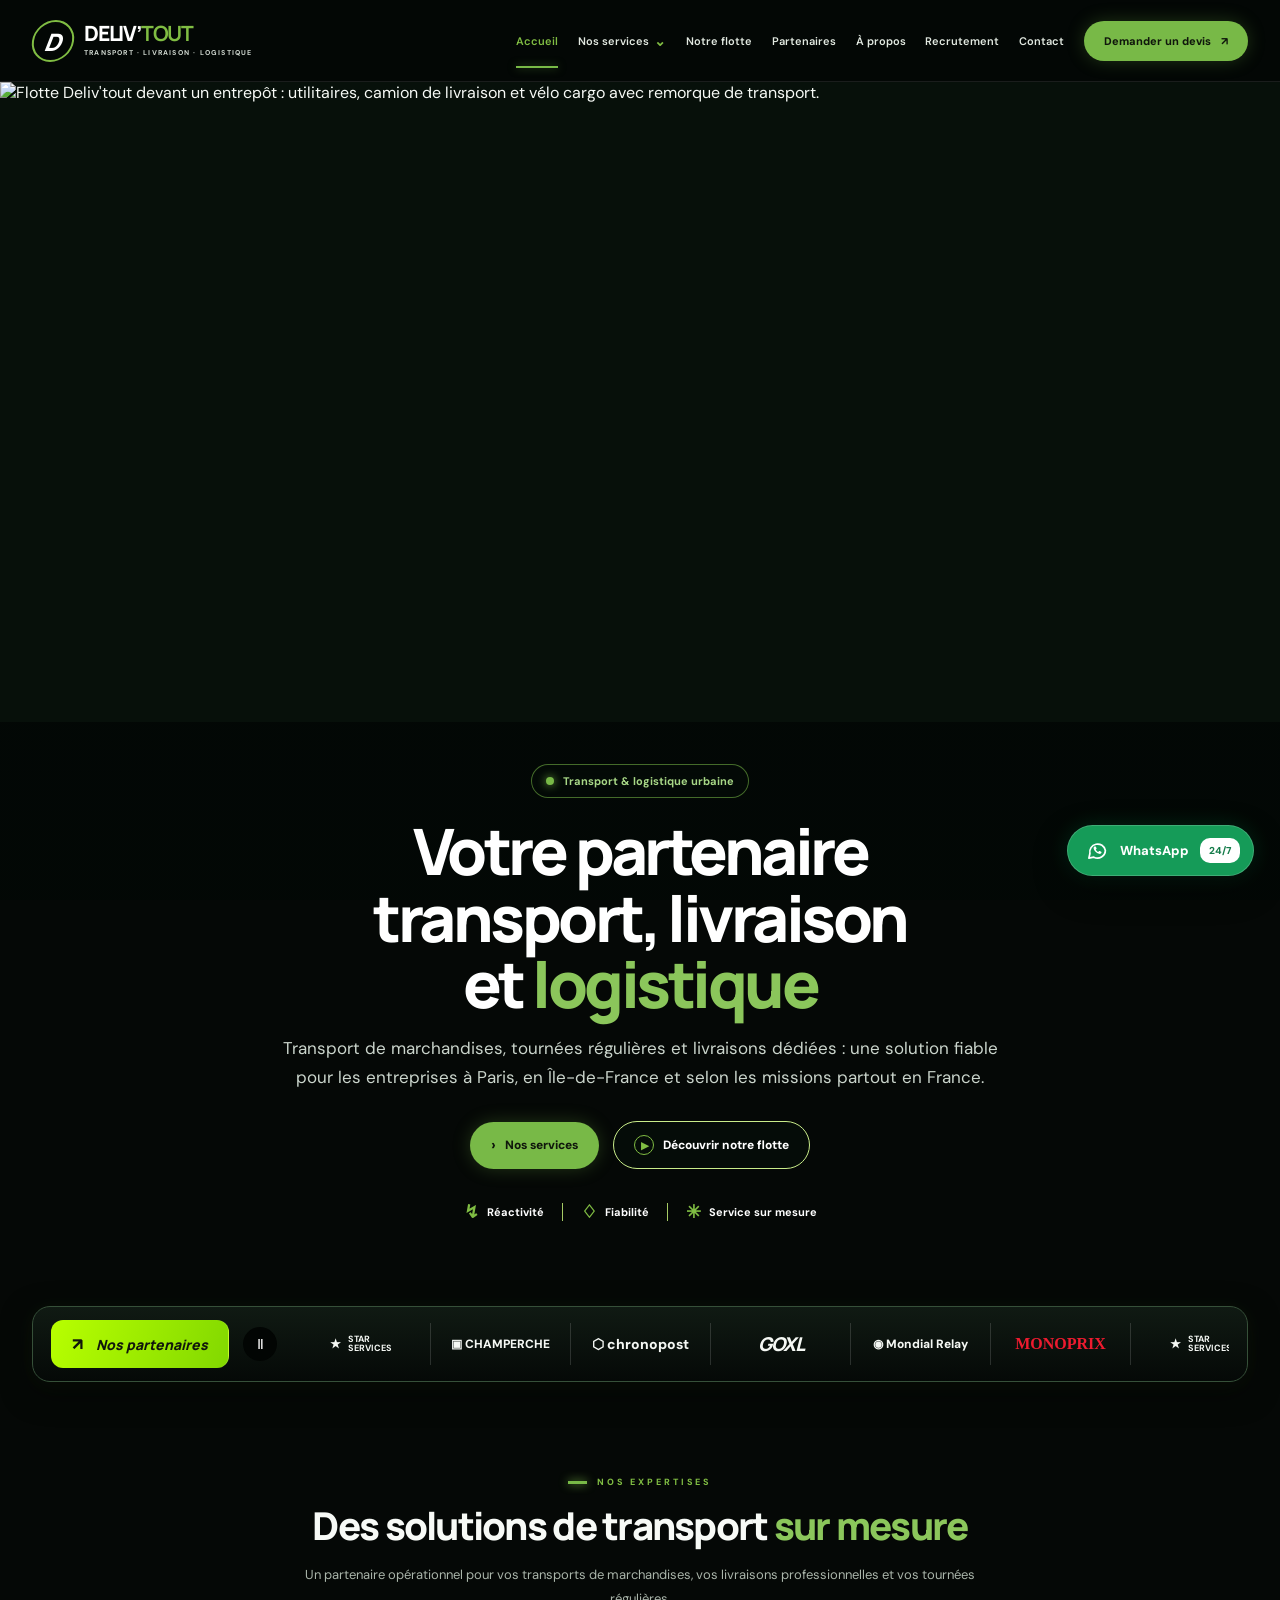
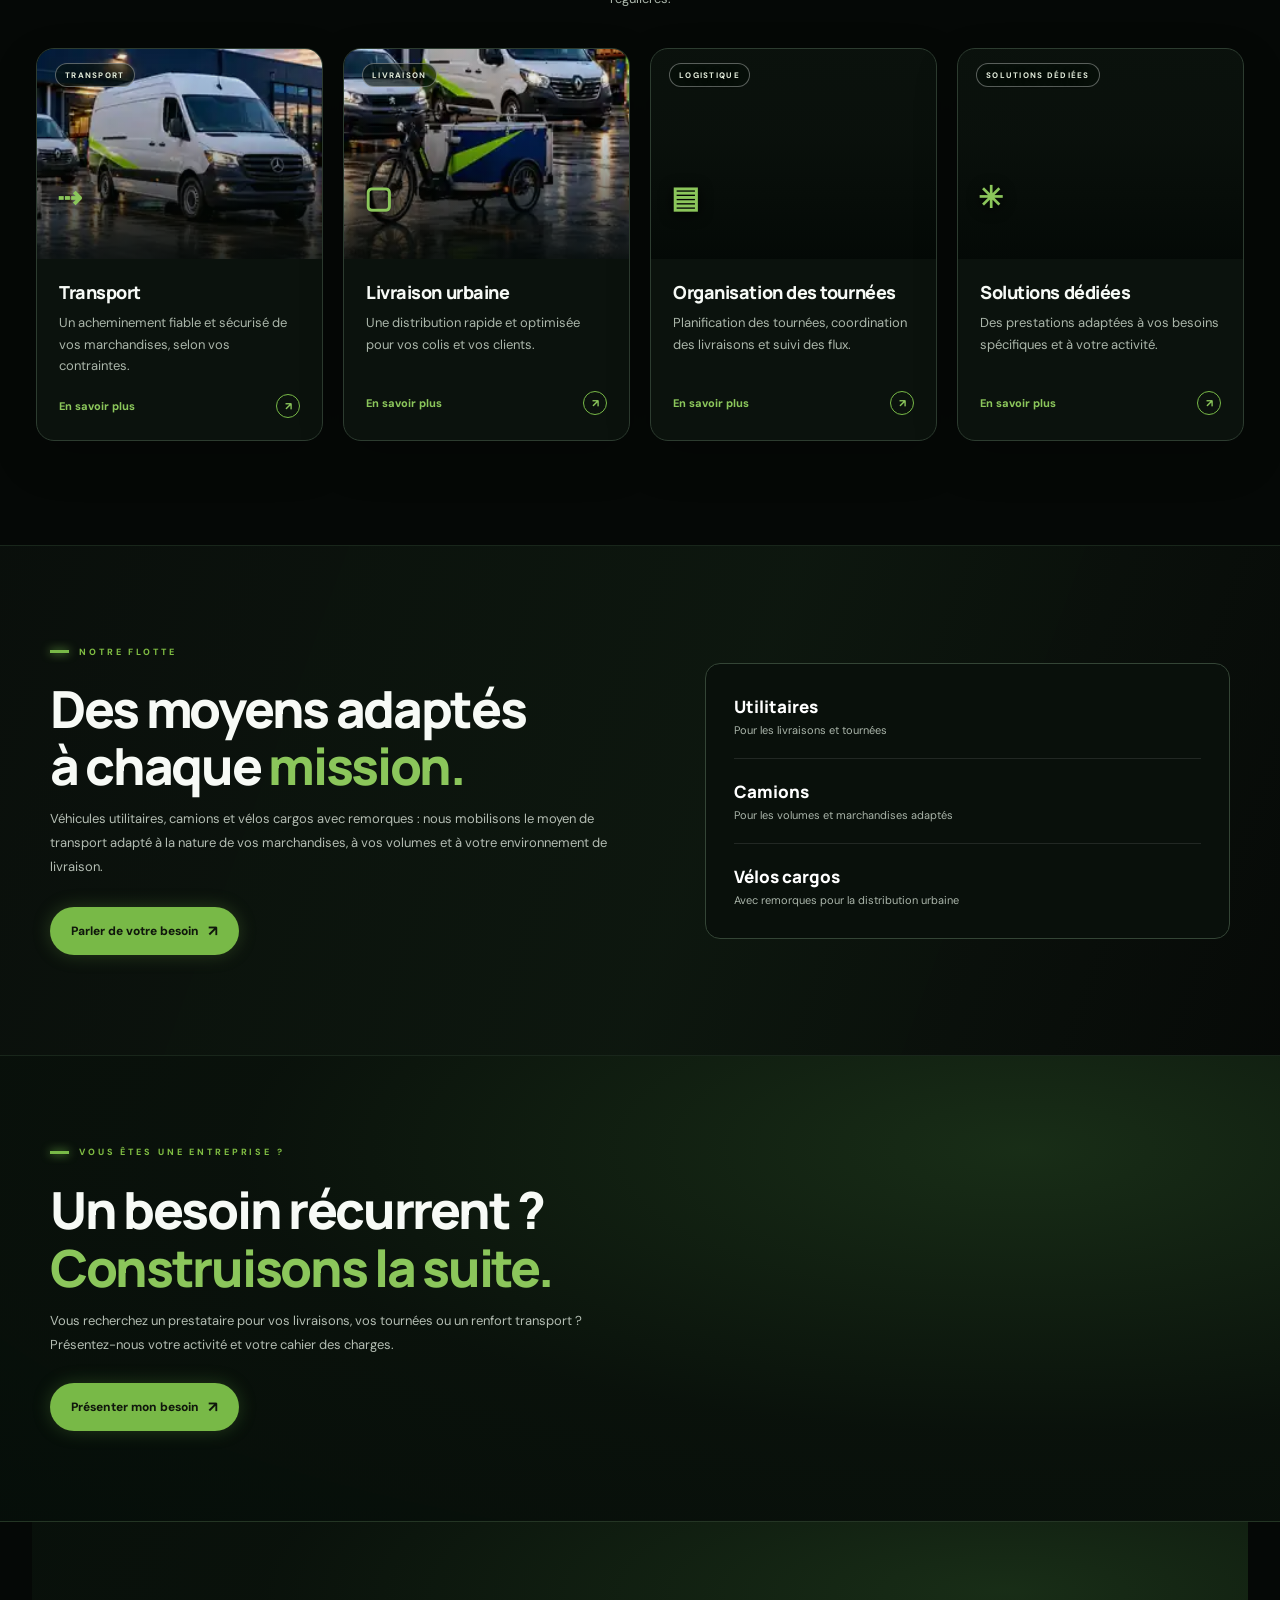
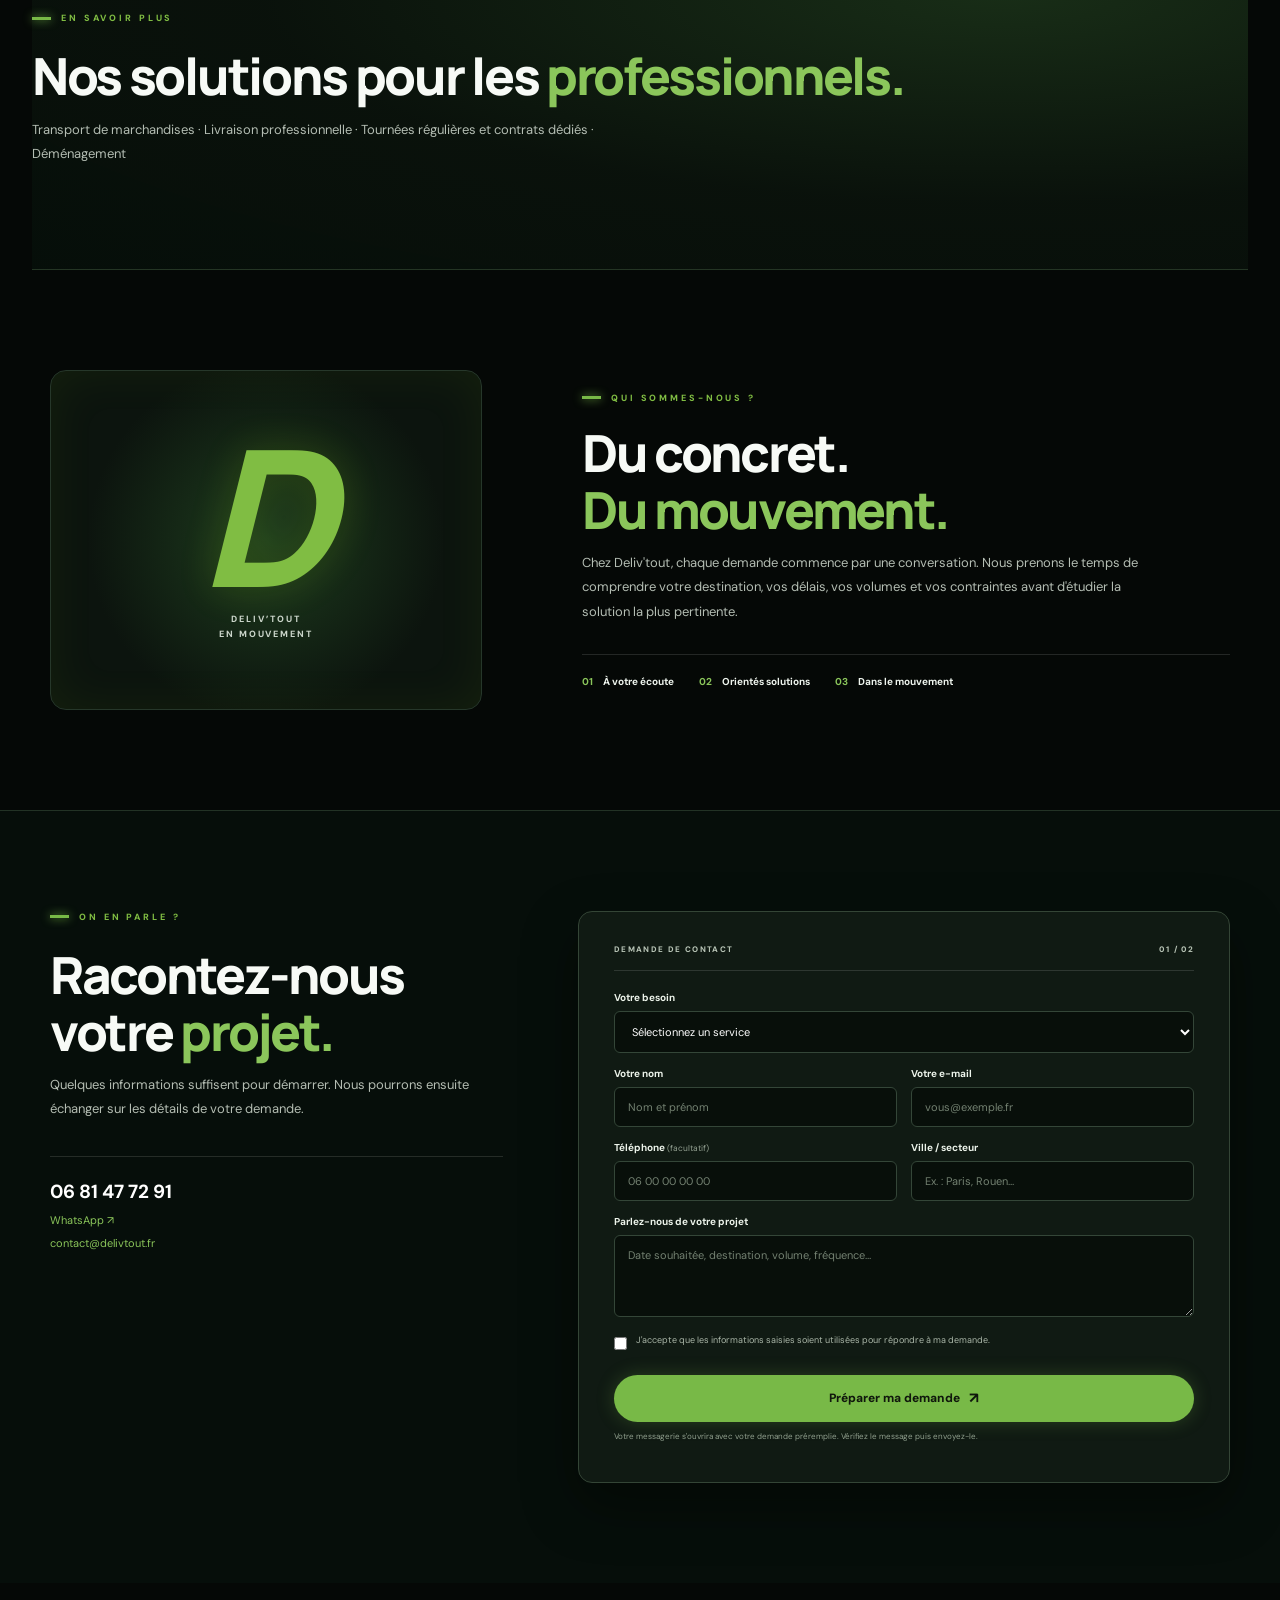
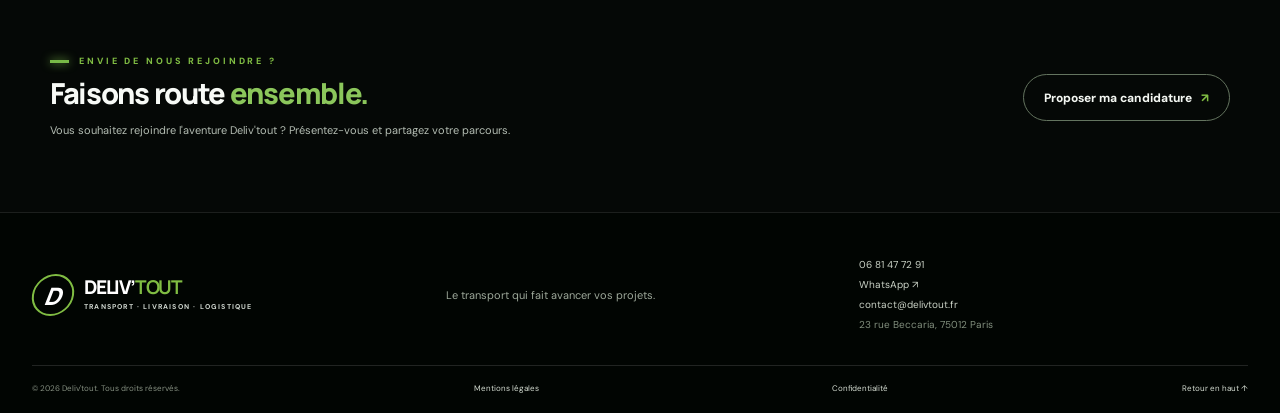
==== index.html @ a08a5acd "Refresh mobile layout stylesheet cache" ====
<!doctype html>
<html lang="fr">
<head>
  <meta charset="utf-8">
  <meta name="viewport" content="width=device-width, initial-scale=1">
  <meta name="theme-color" content="#07110c">
  <link rel="canonical" href="https://delivtout.fr/">
  <meta name="description" content="DELIV’TOUT : transport de marchandises, tournées régulières et livraison professionnelle à Paris, en Île-de-France et selon vos besoins partout en France.">
  <meta property="og:title" content="Transport, livraison et logistique à Paris | DELIV’TOUT">
  <meta property="og:description" content="Transport de marchandises, livraison urbaine et solutions logistiques pour les professionnels.">
  <meta property="og:type" content="website">
  <meta property="og:url" content="https://delivtout.fr/">
  <meta property="og:image" content="https://delivtout.fr/assets/delivtout-hero-fleet.webp">
  <meta name="twitter:card" content="summary_large_image">
  <script type="application/ld+json">
  {
    "@context": "https://schema.org",
    "@type": "LocalBusiness",
    "name": "DELIV’TOUT",
    "url": "https://delivtout.fr/",
    "image": "https://delivtout.fr/assets/delivtout-hero-fleet.webp",
    "description": "Transport de marchandises, livraison urbaine et solutions logistiques pour les professionnels.",
    "telephone": "+33681477291",
    "email": "contact@delivtout.fr",
    "address": {
      "@type": "PostalAddress",
      "streetAddress": "23 rue Beccaria",
      "postalCode": "75012",
      "addressLocality": "Paris",
      "addressCountry": "FR"
    },
    "areaServed": [
      {"@type": "City", "name": "Paris"},
      {"@type": "AdministrativeArea", "name": "Île-de-France"}
    ]
  }
  </script>
  <title>Transport professionnel & tournées régulières à Paris | DELIV’TOUT</title>
  <link rel="preconnect" href="https://fonts.googleapis.com">
  <link rel="preconnect" href="https://fonts.gstatic.com" crossorigin>
  <link href="https://fonts.googleapis.com/css2?family=DM+Sans:wght@400;500;600;700&family=Manrope:wght@400;500;600;700;800&display=swap" rel="stylesheet">
  <link rel="stylesheet" href="styles.css?v=20261117-mobile-layout-final">
  <script src="script.js?v=20261111-services-center-v4" defer></script>
</head>
<body>
  <div class="scroll-progress" aria-hidden="true"><span id="scroll-progress-bar"></span></div>
  <header class="site-header">
    <a class="brand" href="#accueil" aria-label="Deliv'tout, accueil">
      <span class="brand-symbol">D</span>
      <span class="brand-word">DELIV’<b>TOUT</b><small>TRANSPORT · LIVRAISON · LOGISTIQUE</small></span>
    </a>
    <button class="menu-toggle" type="button" aria-label="Ouvrir le menu" aria-expanded="false" aria-controls="main-nav"><span></span><span></span></button>
    <nav class="main-nav" id="main-nav" aria-label="Navigation principale">
      <a class="active" href="#accueil">Accueil</a>
      <a href="#services">Nos services <span class="nav-chevron">⌄</span></a>
      <a href="#flotte">Notre flotte</a>
      <a href="#partenaires">Partenaires</a>
      <a href="#apropos">À propos</a>
      <a href="#recrutement">Recrutement</a>
      <a href="#devis">Contact</a>
      <a class="nav-cta" href="#devis">Demander un devis <span>↗</span></a>
    </nav>
  </header>

  <main>
    <section class="hero-cinematic" id="accueil">
      <img class="hero-background" src="https://raw.githubusercontent.com/slphassani-crypt/delivtout-website/797dbcfbce8a63b6e014c4f5197c857ed21151bf/assets/delivtout-hero-fleet.webp" alt="Flotte Deliv'tout devant un entrepôt : utilitaires, camion de livraison et vélo cargo avec remorque de transport." fetchpriority="high">
      
      <div class="hero-content">
        <div class="hero-chip"><span class="chip-dot"></span> Transport & logistique urbaine</div>
        <h1>Votre partenaire<br>transport, livraison<br>et <em>logistique</em></h1>
        <p>Transport de marchandises, tournées régulières et livraisons dédiées : une solution fiable pour les entreprises à Paris, en Île-de-France et selon les missions partout en France.</p>
        <div class="hero-actions">
          <a class="button button-lime" href="#services"><span class="button-arrow">›</span> Nos services</a>
          <a class="button button-ghost" href="#flotte"><span class="play-icon">▶</span> Découvrir notre flotte</a>
        </div>
        <div class="hero-promises">
          <span><b>↯</b> Réactivité</span><i></i>
          <span><b>♢</b> Fiabilité</span><i></i>
          <span><b>✳</b> Service sur mesure</span>
        </div>
      </div>
      <a class="hero-scroll" href="#services" aria-label="Défiler vers les services"><span></span> DÉFILER POUR DÉCOUVRIR</a>
    </section>

    <section class="partner-strip" id="partenaires" aria-label="Partenaires de Deliv'tout">
      <div class="partner-title"><span class="partner-handshake">↗</span><b>Nos partenaires</b></div>
      <button class="ticker-toggle" id="ticker-toggle" type="button" aria-label="Mettre en pause le défilement" aria-pressed="false">Ⅱ</button>
      <div class="partner-marquee">
        <div class="partner-track">
          <div class="partner-group">
            <span class="partner-star">★ <b>STAR<br>SERVICES</b></span>
            <span class="partner-champ">▣ CHAMPERCHE</span>
            <span class="partner-chrono">⬡ chronopost</span>
            <span class="partner-goxl">GOXL</span>
            <span class="partner-mondial">◉ Mondial Relay</span>
            <span class="partner-monoprix">MONOPRIX</span>
          </div>
          <div class="partner-group" aria-hidden="true">
            <span class="partner-star">★ <b>STAR<br>SERVICES</b></span>
            <span class="partner-champ">▣ CHAMPERCHE</span>
            <span class="partner-chrono">⬡ chronopost</span>
            <span class="partner-goxl">GOXL</span>
            <span class="partner-mondial">◉ Mondial Relay</span>
            <span class="partner-monoprix">MONOPRIX</span>
          </div>
        </div>
      </div>
      <div class="ticker-edge ticker-edge-right">›</div>
    </section>

    <section class="services-section section-wrap" id="services">
      <div class="section-eyebrow"><span></span> NOS EXPERTISES</div>
      <h2>Des solutions de transport <em>sur mesure</em></h2>
      <p class="section-intro">Un partenaire opérationnel pour vos transports de marchandises, vos livraisons professionnelles et vos tournées régulières.</p>
      <div class="service-grid">
        <article class="service-card">
          <div class="service-image service-transport"><span class="service-symbol">⇢</span><span class="service-photo-label">TRANSPORT</span></div>
          <div class="service-info"><h3>Transport</h3><p>Un acheminement fiable et sécurisé de vos marchandises, selon vos contraintes.</p><a href="#devis" data-service="Transport professionnel">En savoir plus <span>↗</span></a></div>
        </article>
        <article class="service-card">
          <div class="service-image service-delivery"><span class="service-symbol">▢</span><span class="service-photo-label">LIVRAISON</span></div>
          <div class="service-info"><h3>Livraison urbaine</h3><p>Une distribution rapide et optimisée pour vos colis et vos clients.</p><a href="#devis" data-service="Livraison & express">En savoir plus <span>↗</span></a></div>
        </article>
        <article class="service-card">
          <div class="service-image service-logistics"><span class="service-symbol">▤</span><span class="service-photo-label">LOGISTIQUE</span></div>
          <div class="service-info"><h3>Organisation des tournées</h3><p>Planification des tournées, coordination des livraisons et suivi des flux.</p><a href="#devis" data-service="Logistique urbaine">En savoir plus <span>↗</span></a></div>
        </article>
        <article class="service-card">
          <div class="service-image service-dedicated"><span class="service-symbol">✳</span><span class="service-photo-label">SOLUTIONS DÉDIÉES</span></div>
          <div class="service-info"><h3>Solutions dédiées</h3><p>Des prestations adaptées à vos besoins spécifiques et à votre activité.</p><a href="#devis" data-service="Partenariat professionnel">En savoir plus <span>↗</span></a></div>
        </article>
      </div>
    </section>

    <section class="fleet-section" id="flotte">
      <div class="fleet-inner section-wrap">
        <div class="fleet-copy">
          <div class="section-eyebrow"><span></span> NOTRE FLOTTE</div>
          <h2>Des moyens adaptés<br>à chaque <em>mission.</em></h2>
          <p>Véhicules utilitaires, camions et vélos cargos avec remorques : nous mobilisons le moyen de transport adapté à la nature de vos marchandises, à vos volumes et à votre environnement de livraison.</p>
          <a class="button button-lime" href="#devis">Parler de votre besoin <span>↗</span></a>
        </div>
        <div class="fleet-facts">
          <div><strong>Utilitaires</strong><span>Pour les livraisons et tournées</span></div>
          <div><strong>Camions</strong><span>Pour les volumes et marchandises adaptés</span></div>
          <div><strong>Vélos cargos</strong><span>Avec remorques pour la distribution urbaine</span></div>
        </div>
      </div>
    </section>

    <section class="pro-band" id="professionnels">
      <div class="pro-band-inner section-wrap">
        <div class="section-eyebrow"><span></span> VOUS ÊTES UNE ENTREPRISE ?</div>
        <h2>Un besoin récurrent ?<br><em>Construisons la suite.</em></h2>
        <p>Vous recherchez un prestataire pour vos livraisons, vos tournées ou un renfort transport ? Présentez-nous votre activité et votre cahier des charges.</p>
        <a href="#devis" class="button button-lime" data-service="Partenariat professionnel">Présenter mon besoin <span>↗</span></a>
      </div>
    </section>

    <section class="pro-band section-wrap" aria-label="Nos expertises professionnelles">
      <div class="pro-band-inner">
        <div class="section-eyebrow"><span></span> EN SAVOIR PLUS</div>
        <h2>Nos solutions pour les <em>professionnels.</em></h2>
        <p><a href="/transport-professionnel-paris.html">Transport de marchandises</a> · <a href="/livraison-urbaine-paris.html">Livraison professionnelle</a> · <a href="/tournees-regulieres-livraison.html">Tournées régulières et contrats dédiés</a> · <a href="/demenagement-paris-ile-de-france.html">Déménagement</a></p>
      </div>
    </section>

    <section class="about-section section-wrap" id="apropos">
      <div class="about-mark"><span>D</span><small>DELIV’TOUT<br>EN MOUVEMENT</small></div>
      <div class="about-copy">
        <div class="section-eyebrow"><span></span> QUI SOMMES-NOUS ?</div>
        <h2>Du concret.<br><em>Du mouvement.</em></h2>
        <p>Chez Deliv'tout, chaque demande commence par une conversation. Nous prenons le temps de comprendre votre destination, vos délais, vos volumes et vos contraintes avant d'étudier la solution la plus pertinente.</p>
        <div class="about-values"><span><b>01</b> À votre écoute</span><span><b>02</b> Orientés solutions</span><span><b>03</b> Dans le mouvement</span></div>
      </div>
    </section>

    <section class="quote-section" id="devis">
      <div class="quote-inner section-wrap">
        <div class="quote-intro">
          <div class="section-eyebrow"><span></span> ON EN PARLE ?</div>
          <h2>Racontez-nous<br>votre <em>projet.</em></h2>
          <p>Quelques informations suffisent pour démarrer. Nous pourrons ensuite échanger sur les détails de votre demande.</p>
          <div class="quote-contact"><b>06 81 47 72 91</b><a href="https://wa.me/33681477291" target="_blank" rel="noopener">WhatsApp ↗</a><a href="mailto:contact@delivtout.fr">contact@delivtout.fr</a></div>
        </div>
        <form class="quote-form" id="quote-form">
          <div class="form-head"><span>DEMANDE DE CONTACT</span><span>01 / 02</span></div>
          <label for="service">Votre besoin</label>
          <select id="service" name="service" required><option value="">Sélectionnez un service</option><option>Transport professionnel</option><option>Livraison & express</option><option>Organisation des tournées</option><option>Partenariat professionnel</option><option>Déménagement</option><option>Candidature / recrutement</option><option>Autre demande</option></select>
          <div class="form-row"><div><label for="name">Votre nom</label><input id="name" name="name" autocomplete="name" placeholder="Nom et prénom" required></div><div><label for="email">Votre e-mail</label><input id="email" name="email" type="email" autocomplete="email" placeholder="vous@exemple.fr" required></div></div>
          <div class="form-row"><div><label for="phone">Téléphone <small>(facultatif)</small></label><input id="phone" name="phone" type="tel" autocomplete="tel" placeholder="06 00 00 00 00"></div><div><label for="city">Ville / secteur</label><input id="city" name="city" placeholder="Ex. : Paris, Rouen…"></div></div>
          <label for="details">Parlez-nous de votre projet</label><textarea id="details" name="details" rows="4" placeholder="Date souhaitée, destination, volume, fréquence…"></textarea>
          <label class="consent"><input type="checkbox" required><span>J'accepte que les informations saisies soient utilisées pour répondre à ma demande.</span></label>
          <button class="button button-lime form-submit" type="submit">Préparer ma demande <span>↗</span></button>
          <p class="form-note">Votre messagerie s'ouvrira avec votre demande préremplie. Vérifiez le message puis envoyez-le.</p>
          <div class="form-result" id="form-result" role="status" aria-live="polite"></div>
        </form>
      </div>
    </section>

    <section class="recruit-section section-wrap" id="recrutement">
      <div><div class="section-eyebrow"><span></span> ENVIE DE NOUS REJOINDRE ?</div><h2>Faisons route <em>ensemble.</em></h2><p>Vous souhaitez rejoindre l'aventure Deliv'tout ? Présentez-vous et partagez votre parcours.</p></div>
      <a class="button button-outline" href="#devis" data-service="Candidature / recrutement">Proposer ma candidature <span>↗</span></a>
    </section>
  </main>

  <a class="whatsapp-float" href="https://wa.me/33681477291" target="_blank" rel="noopener noreferrer" aria-label="Contacter Deliv'tout sur WhatsApp">
    <svg viewBox="0 0 24 24" fill="none" aria-hidden="true"><path d="M20.2 11.8a8.2 8.2 0 0 1-12.1 7.2L3 20l1.1-4.8a8.2 8.2 0 1 1 16.1-3.4Z" stroke="currentColor" stroke-width="1.8" stroke-linejoin="round"/><path d="M8.5 8.2c.2-.5.5-.5.8-.5h.5c.2 0 .4.1.5.4l.7 1.6c.1.2.1.4-.1.6l-.5.6c-.2.2-.2.4 0 .7.5.8 1.2 1.4 2 1.9.2.1.4.1.6-.1l.7-.8c.2-.2.4-.2.6-.1l1.5.7c.3.1.4.3.4.5 0 .3-.2 1.1-.7 1.4-.5.4-1.1.6-1.8.4-1-.2-2.2-.8-3.4-1.9-1.3-1.2-2.1-2.6-2.3-3.5-.2-.8.1-1.5.5-1.9Z" fill="currentColor"/></svg>
    <span>WhatsApp</span><span class="wa-hours">24/7</span>
  </a>

  <footer class="footer">
    <div class="footer-main section-wrap">
      <a class="brand brand-footer" href="#accueil"><span class="brand-symbol">D</span><span class="brand-word">DELIV’<b>TOUT</b><small>TRANSPORT · LIVRAISON · LOGISTIQUE</small></span></a>
      <p>Le transport qui fait avancer vos projets.</p>
      <div class="footer-contact"><a href="tel:+33681477291">06 81 47 72 91</a><a href="https://wa.me/33681477291" target="_blank" rel="noopener">WhatsApp ↗</a><a href="mailto:contact@delivtout.fr">contact@delivtout.fr</a><span>23 rue Beccaria, 75012 Paris</span></div>
    </div>
    <div class="footer-bottom section-wrap"><span>© <span id="year"></span> Deliv'tout. Tous droits réservés.</span><a href="mentions-legales.html">Mentions légales</a><a href="politique-confidentialite.html">Confidentialité</a><a href="#accueil">Retour en haut ↑</a></div>
  </footer>
</body>
</html>
---- styles.css ----
:root{
  --bg:#050806;--panel:#0b120d;--panel-2:#101a13;--line:#263329;--muted:#a4aea5;
  --white:#f7faf6;--lime:#78b947;--green:#5f9f35;--font:'DM Sans',sans-serif;--display:'Manrope',sans-serif;
}
*{box-sizing:border-box}
html{scroll-behavior:smooth;scroll-padding-top:88px}
body{margin:0;background:var(--bg);color:var(--white);font-family:var(--font);-webkit-font-smoothing:antialiased}
a{color:inherit;text-decoration:none}
button,input,select,textarea{font:inherit}
button{cursor:pointer}
.section-wrap{width:min(1240px,calc(100% - 72px));margin-inline:auto}
.scroll-progress{position:fixed;left:0;top:0;width:100%;height:3px;z-index:120;pointer-events:none}
.scroll-progress span{display:block;width:0;height:100%;background:linear-gradient(90deg,#75c900,var(--lime));box-shadow:0 0 12px #b8ff0080}
.site-header{height:78px;padding:0 max(36px,calc((100vw - 1450px)/2));display:flex;align-items:center;justify-content:space-between;gap:30px;position:sticky;top:0;z-index:80;background:rgba(4,8,6,.96);border-bottom:1px solid #ffffff17;backdrop-filter:blur(16px)}
.brand{display:flex;align-items:center;gap:11px;flex:none}
.brand-symbol{width:39px;height:39px;border-radius:50%;display:grid;place-items:center;border:2px solid var(--lime);color:#fff;font:italic 900 23px var(--display);transform:skew(-8deg)}
.brand-word{display:block;color:#fff;font:800 22px/.9 var(--display);letter-spacing:-1.2px}
.brand-word b{color:var(--lime)}
.brand-word small{display:block;margin-top:6px;font:700 7px var(--font);letter-spacing:.17em;color:#d0d8d0}
.main-nav{display:flex;align-items:center;gap:clamp(14px,2vw,30px);font-size:11px;font-weight:600;color:#e2e9e1;white-space:nowrap}
.main-nav>a:not(.nav-cta){height:78px;display:flex;align-items:center;gap:5px;position:relative;transition:color .2s}
.main-nav>a:not(.nav-cta):hover,.main-nav>a.active{color:var(--lime)}
.main-nav>a.active:after{content:"";position:absolute;left:0;right:0;bottom:14px;height:2px;background:var(--lime);box-shadow:0 0 8px #b8ff0080}
.nav-chevron{font-size:14px;color:var(--lime)}
.nav-cta{padding:13px 20px;background:var(--lime);color:#10170c;border-radius:24px;font-weight:800;box-shadow:0 0 18px #b8ff0033;transition:transform .2s,box-shadow .2s}
.nav-cta:hover{transform:translateY(-2px);box-shadow:0 0 24px #b8ff0066}
.nav-cta span{margin-left:7px}
.menu-toggle{display:none}
.hero-cinematic{height:min(720px,calc(100svh - 78px));min-height:570px;position:relative;isolation:isolate;overflow:hidden;background:#0b140e}
.hero-background{position:absolute;z-index:-3;inset:0;width:100%;height:100%;object-fit:cover;object-position:center 48%;animation:hero-arrive 1.15s ease both}
.hero-shade{position:absolute;z-index:-2;inset:0;background:linear-gradient(90deg,rgba(3,8,5,.96) 0%,rgba(3,8,5,.84) 26%,rgba(3,8,5,.44) 48%,rgba(3,8,5,.04) 76%),linear-gradient(0deg,rgba(3,8,5,.72),transparent 29%,rgba(3,8,5,.12))}
.hero-content{width:min(1240px,calc(100% - 72px));margin:auto;padding-top:clamp(76px,10vh,130px);position:relative;z-index:2;animation:hero-copy-in .9s .1s ease both}
.hero-chip{display:inline-flex;align-items:center;gap:9px;padding:9px 14px;border:1px solid #b8ff0090;border-radius:24px;color:var(--lime);font-size:11px;font-weight:700;background:#0812077a}
.chip-dot,.section-eyebrow span{width:8px;height:8px;border-radius:50%;background:var(--lime);box-shadow:0 0 10px #b8ff00;display:inline-block}
.hero-content h1{margin:22px 0 17px;max-width:650px;color:#fff;font:800 clamp(43px,5vw,69px)/.99 var(--display);letter-spacing:-.055em;text-shadow:0 4px 24px #0009}
.hero-content h1 em{font-style:normal;color:var(--lime)}
.hero-content>p{max-width:425px;font-size:15px;line-height:1.65;color:#e0e7df;margin:0}
.hero-actions{display:flex;align-items:center;gap:14px;margin-top:28px;flex-wrap:wrap}
.button{min-height:47px;display:inline-flex;align-items:center;justify-content:center;gap:9px;padding:13px 20px;border:1px solid transparent;border-radius:28px;font-size:12px;font-weight:800;transition:transform .22s,box-shadow .22s,background .22s}
.button:hover{transform:translateY(-3px)}
.button-lime{background:var(--lime);color:#10170c;box-shadow:0 0 18px #b8ff0050}
.button-lime:hover{box-shadow:0 0 28px #b8ff0080}
.button-lime>span:last-child{font-size:15px}
.button-arrow{font-size:23px;line-height:10px}
.button-ghost{background:#07100b9c;border-color:#c9ed8a;color:#fff}
.button-ghost:hover{background:#1a2b1b}
.play-icon{font-size:10px;color:var(--lime);border:1px solid var(--lime);border-radius:50%;width:20px;height:20px;display:grid;place-items:center;padding-left:2px}
.hero-promises{display:flex;align-items:center;gap:20px;margin-top:31px;color:#fff;font-size:11px;font-weight:700}
.hero-promises span{display:flex;align-items:center;gap:8px}
.hero-promises b{font-size:18px;color:var(--lime)}
.hero-promises i{height:18px;width:1px;background:#a6cb64}
.hero-scroll{position:absolute;bottom:25px;left:max(36px,calc((100vw - 1240px)/2));display:flex;align-items:center;gap:10px;color:#d4ddd3;font-size:8px;letter-spacing:.19em}
.hero-scroll span{width:18px;height:29px;border:1px solid #d9e5d2;border-radius:12px;position:relative}
.hero-scroll span:after{content:"";position:absolute;left:7px;top:5px;width:2px;height:6px;border-radius:2px;background:var(--lime);animation:scroll-nudge 1.4s infinite}
.partner-strip{width:min(1360px,calc(100% - 64px));height:78px;margin:-1px auto 0;position:relative;z-index:10;display:flex;align-items:center;gap:12px;padding:0 17px 0 0;border:1px solid #344433;border-radius:40px;background:linear-gradient(180deg,#101a13,#050907);box-shadow:0 10px 30px #0008,0 3px 20px #a8ed0016}
.partner-title{height:100%;width:225px;flex:none;display:flex;align-items:center;justify-content:center;gap:13px;border-right:1px solid #ffffff28;border-radius:40px 22px 22px 40px;background:linear-gradient(110deg,#b8ff00,#82d800);color:#11170b;clip-path:polygon(0 0,100% 0,88% 100%,0 100%)}
.partner-title b{font:800 17px var(--display);font-style:italic;white-space:nowrap}
.partner-handshake{font-size:20px;font-weight:900}
.ticker-toggle{width:34px;height:34px;flex:none;border:0;border-radius:50%;background:#020503;color:#fff;font-size:14px;display:grid;place-items:center;transition:color .2s,background .2s}
.ticker-toggle:hover{color:var(--lime);background:#1d2b1b}
.partner-marquee{min-width:0;overflow:hidden;flex:1;position:relative}
.partner-track{width:max-content;display:flex;align-items:center;animation:partner-flow 28s linear infinite;will-change:transform}
.partner-group{display:flex;align-items:center;flex:none}
.partner-group span{min-width:155px;height:42px;padding:0 19px;display:flex;align-items:center;justify-content:center;gap:7px;border-right:1px solid #ffffff25;color:#f5f8f4;white-space:nowrap;font-size:12px;font-weight:800}
.partner-star b{font-size:9px;line-height:.95}
.partner-chrono{font-size:14px!important}
.partner-goxl{font:900 italic 19px var(--display)!important;letter-spacing:-1px}
.partner-monoprix{font-family:Georgia,serif!important;font-size:16px!important;color:#ed1b2f!important}
.ticker-edge{display:none}
.partner-strip.is-paused .partner-track{animation-play-state:paused}
.services-section{padding-top:76px;padding-bottom:108px;text-align:center}
.section-eyebrow{display:flex;align-items:center;justify-content:center;gap:10px;color:var(--lime);font-size:9px;font-weight:800;letter-spacing:.32em}
.section-eyebrow span{width:19px;height:3px;border-radius:0;box-shadow:0 0 7px #b8ff0080}
.services-section h2,.fleet-copy h2,.pro-band h2,.about-copy h2,.quote-intro h2,.recruit-section h2{margin:12px 0;color:#f7faf6;font:800 clamp(31px,3vw,43px)/1.12 var(--display);letter-spacing:-.045em}
.services-section h2 em,.fleet-copy h2 em,.pro-band h2 em,.about-copy h2 em,.quote-intro h2 em,.recruit-section h2 em{font-style:normal;color:var(--lime)}
.section-intro{max-width:620px;margin:12px auto 32px;color:#aab5aa;font-size:13px;line-height:1.7}
.service-grid{display:grid;grid-template-columns:repeat(4,minmax(0,1fr));gap:18px;text-align:left}
.service-card{min-width:0;border:1px solid #344237;border-radius:16px;overflow:hidden;background:linear-gradient(145deg,#17221a,#0b120d);box-shadow:0 12px 34px #0005;transition:transform .3s,border-color .3s,box-shadow .3s}
.service-card:hover{transform:translateY(-7px);border-color:#a6e900;box-shadow:0 18px 40px #0008,0 0 20px #a3df001f}
.service-image{height:142px;position:relative;overflow:hidden;background:#18251b}
.service-image:before{content:"";position:absolute;inset:0;background:linear-gradient(120deg,#0c170fdd,#253c24a6),radial-gradient(circle at 70% 35%,#82c23c55,transparent 45%)}
.service-image:after{content:"";position:absolute;inset:0;opacity:.22;background:repeating-linear-gradient(135deg,transparent 0 18px,#d9ffb5 19px 20px,transparent 21px 38px)}
.service-transport{background:linear-gradient(140deg,#233a24,#0c120e 60%,#516b39)}
.service-delivery{background:linear-gradient(140deg,#132b22,#4d6541 60%,#111a15)}
.service-logistics{background:linear-gradient(140deg,#1d2c26,#384c3f 50%,#111712)}
.service-dedicated{background:linear-gradient(140deg,#29342b,#101b13 55%,#5a733a)}
.service-symbol{position:absolute;z-index:2;left:25px;top:31px;color:var(--lime);font:800 48px var(--display);text-shadow:0 0 16px #b8ff0066}
.service-photo-label{position:absolute;z-index:2;left:22px;bottom:14px;color:#dfe9d8;font-size:8px;font-weight:800;letter-spacing:.2em}
.service-info{padding:18px 20px 20px}
.service-info h3{margin:0 0 8px;font:800 17px var(--display);letter-spacing:-.025em}
.service-info p{min-height:54px;margin:0 0 17px;color:#abb6aa;font-size:11px;line-height:1.65}
.service-info a{display:flex;align-items:center;justify-content:space-between;color:var(--lime);font-size:10px;font-weight:800}
.service-info a span{width:24px;height:24px;border:1px solid #b8ff00;border-radius:50%;display:grid;place-items:center;transition:background .2s,color .2s}
.service-info a:hover span{background:var(--lime);color:#10170c}
.fleet-section{padding:95px 0;background:linear-gradient(110deg,#0b120d,#111d13 55%,#070b08);border-top:1px solid #19261b;border-bottom:1px solid #19261b}
.fleet-inner{display:grid;grid-template-columns:1.05fr .95fr;gap:75px;align-items:center}
.fleet-copy .section-eyebrow,.about-copy .section-eyebrow,.quote-intro .section-eyebrow,.pro-band .section-eyebrow,.recruit-section .section-eyebrow{justify-content:flex-start}
.fleet-copy h2{font-size:clamp(36px,4vw,54px);margin-top:22px}
.fleet-copy p,.pro-band p,.about-copy>p,.quote-intro>p,.recruit-section p{max-width:560px;color:#b4bdb3;font-size:13px;line-height:1.85}
.fleet-copy .button{margin-top:15px}
.fleet-facts{border:1px solid #344536;border-radius:15px;background:#09100b;padding:10px 28px}
.fleet-facts div{padding:21px 0;border-bottom:1px solid #ffffff1a}
.fleet-facts div:last-child{border:0}
.fleet-facts strong,.fleet-facts span{display:block}
.fleet-facts strong{font:800 17px var(--display);color:#fff}
.fleet-facts span{margin-top:5px;color:#aab5aa;font-size:11px}
.pro-band{padding:90px 0;background:radial-gradient(ellipse at 80% 20%,#1e391c,#0b150d 54%,#07100a);border-bottom:1px solid #243524}
.pro-band-inner{max-width:1240px}
.pro-band h2{font-size:clamp(38px,4vw,54px);margin-top:23px}
.pro-band p{max-width:570px}
.pro-band .button{margin-top:13px}
.about-section{padding-top:108px;padding-bottom:108px;display:grid;grid-template-columns:.8fr 1.2fr;gap:100px;align-items:center}
.about-mark{min-height:340px;display:flex;flex-direction:column;align-items:center;justify-content:center;border:1px solid #26372a;border-radius:16px;background:radial-gradient(circle at center,#1e3c1e,#0c140e 65%);box-shadow:inset 0 0 50px #9fda0010}
.about-mark span{font:900 italic 190px/.8 var(--display);color:var(--lime);text-shadow:0 0 40px #b8ff0026}
.about-mark small{margin-top:22px;color:#cbd5ca;font-size:9px;font-weight:800;line-height:1.6;letter-spacing:.22em;text-align:center}
.about-copy h2{font-size:clamp(37px,4vw,52px);margin-top:20px}
.about-values{display:flex;flex-wrap:wrap;gap:15px 25px;margin-top:30px;padding-top:20px;border-top:1px solid #ffffff20}
.about-values span{font-size:10px;font-weight:700;color:#eff5ee}
.about-values b{margin-right:8px;color:var(--lime)}
.quote-section{padding:100px 0;background:#08100b;border-top:1px solid #223225}
.quote-inner{display:grid;grid-template-columns:.82fr 1.18fr;gap:75px;align-items:start}
.quote-intro h2{font-size:clamp(39px,4vw,55px);margin-top:23px}
.quote-contact{display:flex;flex-direction:column;align-items:flex-start;gap:9px;margin-top:35px;padding-top:22px;border-top:1px solid #ffffff20}
.quote-contact b{font-size:19px;color:#fff}
.quote-contact a{font-size:11px;color:var(--lime)}
.quote-form{padding:32px 35px;background:#101a13;border:1px solid #344536;border-radius:14px;box-shadow:0 22px 55px #0006}
.form-head{display:flex;justify-content:space-between;margin-bottom:20px;padding-bottom:16px;border-bottom:1px solid #ffffff20;color:#b9c5b7;font-size:8px;font-weight:800;letter-spacing:.17em}
.quote-form label{display:block;margin:14px 0 7px;color:#edf4eb;font-size:10px;font-weight:700}
.quote-form label small{color:#94a192;font-weight:400}
.quote-form input:not([type=checkbox]),.quote-form select,.quote-form textarea{width:100%;border:1px solid #344638;border-radius:6px;background:#080f0a;padding:12px 13px;color:#fff;font-size:11px;outline:none}
.quote-form input:focus,.quote-form select:focus,.quote-form textarea:focus{border-color:var(--lime);box-shadow:0 0 0 3px #b8ff0016}
.quote-form input::placeholder,.quote-form textarea::placeholder{color:#738171}
.quote-form textarea{resize:vertical}
.form-row{display:grid;grid-template-columns:1fr 1fr;gap:14px}
.consent{display:flex!important;align-items:flex-start;gap:9px;font-size:9px!important;font-weight:400!important;line-height:1.5;color:#aab6a8!important}
.consent input{margin:1px 0 0;accent-color:var(--lime)}
.consent span{margin-top:-2px}
.form-submit{width:100%;margin-top:18px;border:0}
.form-note{font-size:8px;color:#91a08e;line-height:1.6}
.form-result{color:var(--lime);font-size:10px;line-height:1.7;overflow-wrap:anywhere}
.recruit-section{padding-top:55px;padding-bottom:55px;display:flex;align-items:center;justify-content:space-between;gap:25px}
.recruit-section h2{font-size:29px;margin:10px 0}
.recruit-section p{font-size:11px;margin:0}
.button-outline{border-color:#64745f;color:#f4f7f2;background:transparent;white-space:nowrap}
.button-outline span{color:var(--lime)}
.footer{padding:45px 0 20px;background:#020503;border-top:1px solid #ffffff1b}
.footer-main{display:grid;grid-template-columns:1fr 1fr 1fr;gap:25px;align-items:center;padding-bottom:34px}
.brand-footer .brand-word{font-size:19px}
.footer-main>p{font-size:11px;color:#9da99a}
.footer-contact{display:flex;flex-direction:column;gap:7px;font-size:10px;color:#cbd4c7}
.footer-contact span{color:#82907e}
.footer-bottom{display:flex;align-items:center;justify-content:space-between;gap:20px;border-top:1px solid #ffffff20;padding-top:17px;color:#859080;font-size:8px}
.footer-bottom a{color:#d5ded2}
.reveal{opacity:0;transform:translateY(26px);filter:blur(3px);transition:opacity .75s ease,transform .75s ease,filter .75s ease}
.reveal.visible{opacity:1;transform:translateY(0);filter:blur(0)}
@keyframes partner-flow{from{transform:translateX(0)}to{transform:translateX(-50%)}}
@keyframes hero-arrive{from{transform:scale(1.045);filter:brightness(.65)}to{transform:scale(1);filter:brightness(1)}}
@keyframes hero-copy-in{from{opacity:0;transform:translateY(20px)}to{opacity:1;transform:translateY(0)}}
@keyframes scroll-nudge{0%,100%{transform:translateY(0);opacity:1}70%{transform:translateY(9px);opacity:.2}}
@media(max-width:1100px){
 .site-header{padding-inline:24px;gap:15px}
 .brand-word{font-size:18px}
 .main-nav{gap:14px;font-size:10px}
 .nav-cta{padding:11px 14px}
 .hero-content{padding-top:95px}
 .service-grid{gap:12px}
 .service-info{padding:16px}
 .partner-title{width:185px}
 .partner-group span{min-width:135px;padding-inline:13px}
}
@media(max-width:800px){
 .site-header{height:72px;padding:0 22px}
 .menu-toggle{width:42px;height:42px;display:flex;flex-direction:column;align-items:center;justify-content:center;gap:5px;border:1px solid #354236;border-radius:9px;background:#0d160f}
 .menu-toggle span{width:18px;height:2px;background:#f5f8f3}
 .main-nav{display:none;position:absolute;left:0;right:0;top:71px;padding:19px 24px 25px;background:#060b08;border-bottom:1px solid #30402e;box-shadow:0 18px 35px #000b;flex-direction:column;align-items:stretch;gap:0}
 .main-nav.open{display:flex}
 .main-nav>a:not(.nav-cta){height:auto;padding:13px 0;font-size:13px}
 .main-nav>a.active:after{display:none}
 .nav-cta{margin-top:12px;text-align:center}
 .hero-cinematic{height:700px;min-height:640px}
 .hero-background{object-position:57% center}
 .hero-shade{background:linear-gradient(90deg,#030805ed,#030805a8 55%,#03080530),linear-gradient(0deg,#030805b3,transparent 34%)}
 .hero-content{width:calc(100% - 48px);padding-top:95px}
 .hero-content h1{font-size:clamp(42px,8vw,60px)}
 .partner-strip{width:calc(100% - 28px);height:72px;gap:8px;padding-right:10px;border-radius:28px}
 .partner-title{width:150px;border-radius:28px 14px 14px 28px}
 .partner-title b{font-size:13px}
 .partner-handshake{font-size:16px}
 .ticker-toggle{width:30px;height:30px}
 .partner-group span{min-width:125px;font-size:10px;padding:0 10px}
 .services-section{padding-top:65px;padding-bottom:75px}
 .service-grid{grid-template-columns:repeat(2,minmax(0,1fr));gap:14px}
 .fleet-inner{grid-template-columns:1fr;gap:35px}
 .fleet-facts{padding-inline:22px}
 .about-section{grid-template-columns:.75fr 1.25fr;gap:35px}
 .about-mark{min-height:275px}
 .about-mark span{font-size:140px}
 .quote-inner{grid-template-columns:1fr;gap:35px}
 .quote-contact{flex-direction:row;flex-wrap:wrap;align-items:center}
 .footer-main{grid-template-columns:1fr 1fr}
 .footer-main>p{grid-column:1/-1;grid-row:2}
 .footer-contact{grid-column:2;grid-row:1}
}
@media(max-width:560px){
 .section-wrap{width:calc(100% - 40px)}
 .brand-symbol{width:35px;height:35px;font-size:21px}
 .brand-word{font-size:17px}
 .brand-word small{font-size:6px;letter-spacing:.13em}
 .hero-cinematic{height:690px;min-height:630px}
 .hero-background{object-position:58% center}
 .hero-shade{background:linear-gradient(90deg,rgba(3,8,5,.94),rgba(3,8,5,.7) 65%,rgba(3,8,5,.3)),linear-gradient(0deg,rgba(3,8,5,.7),transparent 40%)}
 .hero-content{width:calc(100% - 40px);padding-top:84px}
 .hero-chip{font-size:9px;padding:8px 11px}
 .hero-content h1{font-size:42px;line-height:1.02;margin-top:20px}
 .hero-content>p{font-size:13px;max-width:330px}
 .hero-actions{gap:10px;margin-top:23px}
 .button{min-height:44px;padding:12px 15px;font-size:10px}
 .hero-promises{gap:10px;margin-top:26px;font-size:9px;flex-wrap:wrap}
 .hero-promises i{height:14px}
 .hero-scroll{left:20px;bottom:17px;font-size:7px}
 .partner-strip{width:calc(100% - 18px);height:65px;padding-right:7px;gap:5px;border-radius:23px}
 .partner-title{width:116px;gap:6px}
 .partner-title b{font-size:11px}
 .partner-handshake{font-size:14px}
 .ticker-toggle{width:26px;height:26px;font-size:11px}
 .partner-group span{min-width:112px;height:36px;font-size:9px;padding-inline:8px}
 .partner-star b{font-size:8px}
 .partner-chrono{font-size:11px!important}
 .partner-goxl{font-size:15px!important}
 .partner-monoprix{font-size:12px!important}
 .services-section{padding-top:58px}
 .services-section h2{font-size:30px}
 .section-intro{font-size:11px;margin-bottom:24px}
 .service-grid{grid-template-columns:1fr;gap:12px}
 .service-card{display:grid;grid-template-columns:112px 1fr;min-height:165px}
 .service-image{height:100%;min-height:165px}
 .service-symbol{left:17px;top:26px;font-size:39px}
 .service-photo-label{left:14px;bottom:12px;font-size:7px}
 .service-info{padding:16px 14px}
 .service-info h3{font-size:14px}
 .service-info p{min-height:0;font-size:10px;margin-bottom:13px}
 .service-info a{font-size:9px}
 .service-info a span{width:21px;height:21px}
 .fleet-section{padding:70px 0}
 .fleet-copy h2{font-size:37px}
 .fleet-copy p{font-size:11px}
 .fleet-facts div{padding:17px 0}
 .pro-band{padding:70px 0}
 .pro-band h2{font-size:39px}
 .pro-band p{font-size:11px}
 .about-section{padding-top:75px;padding-bottom:75px;grid-template-columns:1fr;gap:28px}
 .about-mark{min-height:205px}
 .about-mark span{font-size:118px}
 .about-mark small{margin-top:13px}
 .about-copy h2{font-size:39px}
 .about-copy>p{font-size:11px}
 .about-values{gap:12px}
 .about-values span{font-size:9px}
 .quote-section{padding:72px 0}
 .quote-intro h2{font-size:43px}
 .quote-intro>p{font-size:11px}
 .quote-contact{display:flex;flex-direction:column;align-items:flex-start}
 .quote-form{padding:23px 18px}
 .form-row{grid-template-columns:1fr;gap:0}
 .recruit-section{display:block;padding-top:42px;padding-bottom:42px}
 .recruit-section h2{font-size:26px}
 .recruit-section p{font-size:10px}
 .recruit-section .button{margin-top:19px;width:100%}
 .footer-main{grid-template-columns:1fr;gap:15px}
 .footer-main>p{grid-column:1;grid-row:auto;margin:0}
 .footer-contact{grid-column:1;grid-row:auto}
 .footer-bottom{flex-direction:column;align-items:flex-start;gap:10px}
}
@media(prefers-reduced-motion:reduce){
 *,*:before,*:after{scroll-behavior:auto!important;animation-duration:.01ms!important;animation-iteration-count:1!important;transition:none!important}
 .reveal{opacity:1;transform:none;filter:none}
}

/* Subtle continuous cinematic movement on the hero image */
.hero-background{
  animation:hero-arrive 1.15s ease both,hero-kenburns 28s ease-in-out 1.15s infinite alternate;
  transform-origin:58% 48%;
}
@keyframes hero-kenburns{
  0%{transform:scale(1) translate3d(0,0,0)}
  100%{transform:scale(1.075) translate3d(-.65%,.25%,0)}
}
@media(max-width:560px){
  .hero-background{transform-origin:63% 50%;animation:hero-arrive 1.15s ease both,hero-kenburns 30s ease-in-out 1.15s infinite alternate}
  @keyframes hero-kenburns{
    0%{transform:scale(1) translate3d(0,0,0)}
    100%{transform:scale(1.10) translate3d(-.5%,.3%,0)}
  }
}


/* Deliv'tout leaf-green identity + complete fleet image framing */
:root{
  --lime:#78b947;
  --green:#5f9f35;
}
.scroll-progress span{background:linear-gradient(90deg,#4d8e35,#8bc65b);box-shadow:0 0 12px #78b94780}
.chip-dot,.section-eyebrow span{background:#78b947;box-shadow:0 0 10px #78b947}
.nav-cta,.button-lime{background:#78b947;box-shadow:0 0 18px #78b94740}
.nav-cta:hover,.button-lime:hover{box-shadow:0 0 24px #78b94766}
.main-nav>a.active:after{background:#78b947;box-shadow:0 0 8px #78b94780}
.hero-chip{border-color:#78b94790;color:#a8d887}
.hero-content h1 em,.services-section h2 em,.fleet-copy h2 em,.pro-band h2 em,.about-copy h2 em,.quote-intro h2 em,.recruit-section h2 em{color:#8bc65b}
.hero-background{
  object-fit:contain;
  object-position:center center;
  background:#07100a;
  animation:hero-arrive 1.15s ease both;
  transform:none;
}
.hero-cinematic{
  height:clamp(520px,58vw,760px);
  min-height:520px;
  background:#07100a;
}
.hero-shade{
  background:linear-gradient(90deg,rgba(3,8,5,.94) 0%,rgba(3,8,5,.78) 27%,rgba(3,8,5,.32) 52%,rgba(3,8,5,.02) 78%),linear-gradient(0deg,rgba(3,8,5,.65),transparent 30%,rgba(3,8,5,.08));
}
.partner-strip{border-color:#365039;box-shadow:0 10px 30px #0008,0 3px 20px #78b94716}
.service-card:hover{border-color:#78b947;box-shadow:0 18px 40px #0008,0 0 20px #78b94720}
.service-symbol,.service-info a,.about-values b,.quote-contact a{color:#8bc65b}
.service-info a span{border-color:#78b947}
.service-info a:hover span{background:#78b947}
@media(max-width:800px){
  .hero-cinematic{height:auto;min-height:0;aspect-ratio:1.12/1}
  .hero-background{object-fit:contain;object-position:center top}
  .hero-shade{background:linear-gradient(90deg,rgba(3,8,5,.92),rgba(3,8,5,.55) 68%,rgba(3,8,5,.16)),linear-gradient(0deg,rgba(3,8,5,.68),transparent 50%)}
  .hero-content{padding-top:clamp(48px,12vw,95px)}
  .hero-content h1{font-size:clamp(34px,7vw,52px)}
  .hero-scroll{bottom:14px}
}
@media(max-width:560px){
  .hero-cinematic{aspect-ratio:1/1.05;min-height:440px}
  .hero-background{object-fit:contain;object-position:center 0}
  .hero-content{padding-top:54px}
  .hero-content h1{font-size:36px}
  .hero-content>p{max-width:280px}
  .hero-promises{display:none}
  .hero-scroll{display:none}
}


/* Immersive hero: full-bleed fleet image with a restrained parallax effect */
.hero-cinematic{
  height:min(920px,calc(100svh + 170px));
  min-height:760px;
  background-image:linear-gradient(90deg,rgba(3,8,5,.78) 0%,rgba(3,8,5,.48) 42%,rgba(3,8,5,.10) 100%),linear-gradient(0deg,rgba(3,8,5,.42),transparent 42%),url("assets/delivtout-hero-fleet.webp");
  background-size:cover;
  background-position:center 43%;
  background-attachment:fixed;
}
.hero-background{opacity:0;pointer-events:none}
.hero-shade{background:linear-gradient(90deg,rgba(3,8,5,.70) 0%,rgba(3,8,5,.43) 40%,rgba(3,8,5,.06) 82%),linear-gradient(0deg,rgba(3,8,5,.45),transparent 42%)}
.hero-content{padding-top:clamp(110px,16vh,190px)}
.hero-content h1{max-width:760px;font-size:clamp(48px,6vw,82px)}
.hero-content>p{max-width:520px;font-size:clamp(15px,1.3vw,18px)}
@media(max-width:800px){
 .hero-cinematic{height:auto;min-height:820px;background-attachment:scroll;background-position:58% center}
 .hero-background{display:none}
 .hero-content{padding-top:clamp(100px,17vh,150px)}
}
@media(max-width:560px){
 .hero-cinematic{min-height:780px;background-position:58% center}
 .hero-content{padding-top:105px}
 .hero-content h1{font-size:clamp(40px,10vw,54px)}
}

/* Photo-led service cards inspired by the supplied reference */
.service-image{
  height:205px;
  position:relative;
  overflow:hidden;
  background-size:cover;
  background-position:center;
  isolation:isolate;
}
.service-image:before{
  content:"";
  position:absolute;inset:0;z-index:0;
  background:linear-gradient(180deg,rgba(2,7,4,.12),rgba(2,7,4,.72));
  transition:background .35s ease;
}
.service-image:after{
  content:"";
  position:absolute;inset:0;z-index:0;
  border:1px solid rgba(255,255,255,.10);
  pointer-events:none;
}
.service-transport{background-image:url("https://images.unsplash.com/photo-1601584115197-04ecc0da31d7?auto=format&fit=crop&w=1000&q=85")}
.service-delivery{background-image:url("https://images.unsplash.com/photo-1566576721346-d4a3b4eaeb55?auto=format&fit=crop&w=1000&q=85")}
.service-logistics{background-image:url("https://images.unsplash.com/photo-1586528116311-ad8dd3c8310d?auto=format&fit=crop&w=1000&q=85")}
.service-dedicated{background-image:url("https://images.unsplash.com/photo-1556761175-b413da4baf72?auto=format&fit=crop&w=1000&q=85")}
.service-symbol{top:22px;left:22px;font-size:34px}
.service-photo-label{left:22px;bottom:18px;font-size:9px;text-shadow:0 2px 8px #000}
.service-card{overflow:hidden;border-radius:14px}
.service-card:hover .service-image{background-size:cover}
.service-card:hover .service-image:before{background:linear-gradient(180deg,rgba(2,7,4,.04),rgba(2,7,4,.78))}
@media(max-width:560px){
 .service-card{display:block}
 .service-image{height:190px;min-height:190px}
 .service-info{padding:18px 18px 20px}
 .service-info p{min-height:0}
}

/* Floating WhatsApp contact bubble */
.whatsapp-float{
  position:fixed;right:24px;bottom:24px;z-index:110;
  display:inline-flex;align-items:center;gap:11px;
  padding:12px 13px 12px 18px;
  border:1px solid rgba(255,255,255,.18);
  border-radius:999px;background:#159b58;color:#fff;
  box-shadow:0 12px 34px rgba(0,0,0,.42),0 0 22px rgba(21,155,88,.22);
  font-size:13px;font-weight:800;
  transition:transform .2s,box-shadow .2s,background .2s;
}
.whatsapp-float:hover{transform:translateY(-4px);background:#12884e;box-shadow:0 16px 38px rgba(0,0,0,.5)}
.whatsapp-float svg{width:23px;height:23px;flex:none}
.whatsapp-float .wa-hours{padding:6px 9px;border-radius:10px;background:#fff;color:#147b49;font-size:10px}
@media(max-width:560px){
 .whatsapp-float{right:14px;bottom:15px;padding:11px 12px 11px 14px;font-size:12px}
 .whatsapp-float .wa-hours{font-size:9px}
}


/* === Refonte visuelle mobile/desktop : image nette, plein cadre et profondeur === */
.hero-cinematic{
  min-height: min(860px, calc(100svh - 78px));
  height: min(860px, calc(100svh - 78px));
  overflow:hidden;
  background-color:#07100a;
  background-image:
    linear-gradient(90deg,rgba(2,7,4,.82) 0%,rgba(2,7,4,.58) 38%,rgba(2,7,4,.12) 78%),
    linear-gradient(0deg,rgba(2,7,4,.42),transparent 42%),
    url("assets/delivtout-hero-fleet.webp");
  background-size:cover;
  background-position:center center;
  background-attachment:fixed;
}
.hero-background{display:none!important}
.hero-shade{
  background:linear-gradient(90deg,rgba(2,7,4,.52),rgba(2,7,4,.12) 68%,transparent),
             linear-gradient(0deg,rgba(2,7,4,.42),transparent 38%);
}
.hero-content{
  padding-top:clamp(100px,15vh,170px);
  padding-bottom:80px;
}
.hero-content h1{
  max-width:790px;
  font-size:clamp(48px,6.4vw,86px);
  line-height:.98;
}
.hero-content>p{max-width:520px;font-size:clamp(15px,1.35vw,18px)}
.partner-strip{margin-top:18px}
.service-grid{gap:18px}
.service-card{
  border:1px solid #2d3c30;
  border-radius:16px;
  background:#0b120d;
  box-shadow:0 12px 34px #0005;
}
.service-image{height:245px;background-position:center}
.service-info{padding:21px 22px 23px}
.service-info h3{font-size:17px}
.service-info p{font-size:12px;line-height:1.65}
.service-card:hover{transform:translateY(-5px);transition:transform .3s,border-color .3s,box-shadow .3s}
@media(max-width:800px){
  .hero-cinematic{
    height: min(900px, calc(100svh - 72px));
    min-height:720px;
    background-attachment:scroll;
    background-position:58% center;
  }
  .hero-shade{
    background:linear-gradient(90deg,rgba(2,7,4,.72),rgba(2,7,4,.30) 76%),
               linear-gradient(0deg,rgba(2,7,4,.68),transparent 58%);
  }
  .hero-content{padding-top:clamp(90px,13vh,135px)}
  .hero-content h1{font-size:clamp(42px,8.5vw,60px);max-width:600px}
  .service-image{height:220px}
}
@media(max-width:560px){
  .hero-cinematic{
    min-height:760px;
    height:calc(100svh - 72px);
    max-height:900px;
    background-position:56% center;
  }
  .hero-content{width:calc(100% - 40px);padding-top:105px}
  .hero-content h1{font-size:clamp(39px,10.4vw,52px);max-width:520px}
  .hero-content>p{font-size:13px;max-width:330px}
  .hero-actions{margin-top:24px}
  .hero-promises{display:flex;gap:10px;font-size:9px;flex-wrap:wrap}
  .service-grid{grid-template-columns:1fr;gap:16px}
  .service-card{display:block}
  .service-image{height:225px;min-height:225px}
  .service-info{padding:18px 19px 21px}
  .service-info h3{font-size:16px}
  .service-info p{font-size:11px}
  .whatsapp-float{right:14px;bottom:18px}
}
@media(prefers-reduced-motion:reduce){
  .hero-cinematic{background-attachment:scroll}
}


/* ===== Deliv'tout — finition responsive et effet cinématique ===== */
:root{
  --bg:#050806;--panel:#0b120d;--panel-2:#101a13;--line:#29382d;
  --muted:#aab4aa;--white:#f7faf6;--lime:#78b947;--green:#5f9f35;
}
html{scroll-behavior:smooth;scroll-padding-top:82px}
body{background:#050806;color:var(--white)}
.site-header{height:82px}
.main-nav>a:not(.nav-cta){height:82px}
.hero-cinematic{
  position:relative;isolation:isolate;
  height:min(900px,calc(100svh - 82px));min-height:680px;
  overflow:hidden;background:#07100a;
  background-image:
    linear-gradient(90deg,rgba(2,7,4,.78) 0%,rgba(2,7,4,.55) 36%,rgba(2,7,4,.12) 76%),
    linear-gradient(0deg,rgba(2,7,4,.58),transparent 44%),
    url("assets/delivtout-hero-fleet.webp");
  background-size:cover;background-position:center 46%;
  background-attachment:fixed;
}
.hero-background{display:none!important}
.hero-shade{background:linear-gradient(90deg,rgba(2,7,4,.20),transparent 75%),linear-gradient(0deg,rgba(2,7,4,.30),transparent 40%)}
.hero-content{padding-top:clamp(100px,15vh,175px);padding-bottom:100px}
.hero-content h1{max-width:820px;font-size:clamp(48px,6.2vw,84px);line-height:.99}
.hero-content>p{max-width:520px;font-size:clamp(15px,1.3vw,18px);line-height:1.7}
.hero-chip{background:rgba(5,12,7,.74);backdrop-filter:blur(8px)}
.partner-strip{margin-top:18px}
.services-section{padding-top:105px;padding-bottom:110px}
.services-section h2{max-width:800px;margin-inline:auto}
.section-intro{max-width:650px;margin-inline:auto}
.service-grid{gap:20px}
.service-card{border:1px solid #2d3c30;border-radius:16px;background:#0b120d;overflow:hidden;box-shadow:0 12px 34px #0005}
.service-image{height:250px;background-size:cover;background-position:center}
.service-image:before{background:linear-gradient(180deg,rgba(2,7,4,.08),rgba(2,7,4,.72))}
.service-info{padding:22px}
.service-info p{line-height:1.7}
.service-card:hover{transform:translateY(-5px);border-color:#78b947;box-shadow:0 18px 40px #0008,0 0 20px #78b94720}
.fleet-section,.pro-band,.quote-section{position:relative}
.whatsapp-float{z-index:115}
@media(max-width:800px){
  .site-header{height:72px}
  .main-nav{top:71px}
  .hero-cinematic{
    height:auto;min-height:780px;max-height:none;
    background-attachment:scroll;background-position:58% center;
  }
  .hero-content{padding-top:clamp(100px,14vh,145px)}
  .hero-content h1{font-size:clamp(42px,8.4vw,62px)}
  .services-section{padding-top:76px;padding-bottom:82px}
  .service-image{height:230px}
}
@media(max-width:560px){
  .hero-cinematic{min-height:760px;background-position:58% center}
  .hero-content{width:calc(100% - 40px);padding-top:92px}
  .hero-content h1{font-size:clamp(39px,10vw,52px);line-height:1.02}
  .hero-content>p{font-size:13px;max-width:340px}
  .hero-promises{display:flex;gap:10px;font-size:9px;flex-wrap:wrap}
  .services-section{padding-top:64px}
  .service-grid{grid-template-columns:1fr;gap:16px}
  .service-card{display:block}
  .service-image{height:220px;min-height:220px}
  .service-info{padding:19px}
  .service-info h3{font-size:16px}
  .service-info p{font-size:11px;line-height:1.65}
  .whatsapp-float{right:14px;bottom:18px}
}
@media(prefers-reduced-motion:reduce){
  .hero-cinematic{background-attachment:scroll}
}


/* --- Refined visual pass: real photographic service panels and balanced mobile layout --- */
.service-image{background-size:cover;background-position:center;isolation:isolate}
.service-image:before{z-index:1;background:linear-gradient(180deg,rgba(4,9,6,.02) 5%,rgba(4,9,6,.18) 42%,rgba(4,9,6,.82) 100%)}
.service-image:after{display:none}
.service-symbol{z-index:2;top:auto;left:20px;bottom:42px;font-size:34px;text-shadow:0 2px 14px #000}
.service-photo-label{z-index:2;left:20px;top:15px;bottom:auto;padding:6px 9px;border:1px solid #ffffff55;border-radius:20px;background:#06100999;font-size:8px;letter-spacing:.16em}
.service-transport{background-image:url('https://images.unsplash.com/photo-1601584115197-04ecc0da31d7?auto=format&fit=crop&w=1000&q=85')}
.service-delivery{background-image:url('https://images.unsplash.com/photo-1485965120184-e220f721d03e?auto=format&fit=crop&w=1000&q=85')}
.service-logistics{background-image:url('https://images.unsplash.com/photo-1498050108023-c5249f4df085?auto=format&fit=crop&w=1000&q=85')}
.service-dedicated{background-image:url('https://images.unsplash.com/photo-1521791136064-7986c2920216?auto=format&fit=crop&w=1000&q=85')}
.service-card{border-radius:18px}
.service-image{height:190px}
.service-info{padding:20px 21px 22px}
.service-info h3{font-size:18px}
.service-info p{font-size:12px;min-height:58px}
.partner-strip{margin-left:auto;margin-right:auto;left:auto;right:auto}
@media(max-width:800px){
 .hero-cinematic{height:min(760px,calc(100svh - 72px));min-height:660px}
 .hero-background{object-position:62% center}
 .hero-content{padding-top:82px}
 .hero-content h1{max-width:540px;font-size:clamp(39px,8.2vw,54px)}
 .hero-content>p{max-width:390px}
 .hero-promises{gap:11px;font-size:9px;flex-wrap:wrap}
 .partner-strip{width:calc(100% - 32px);margin:18px auto 0;display:flex;justify-content:center;padding:0 10px;overflow:hidden}
 .partner-title{width:145px;justify-content:center;flex:0 0 145px}
 .partner-marquee{flex:1;min-width:0}
 .partner-group span{min-width:118px;padding-inline:9px}
 .services-section{padding-top:68px}
 .service-grid{grid-template-columns:1fr 1fr;gap:12px}
 .service-image{height:155px}
 .service-info{padding:15px}
 .service-info h3{font-size:15px}
 .service-info p{font-size:10px;min-height:66px}
 .whatsapp-float{right:16px;bottom:22px;z-index:90}
}
@media(max-width:430px){
 .partner-strip{width:calc(100% - 24px);height:64px}
 .partner-title{width:126px;flex-basis:126px}
 .partner-title b{font-size:11px}
 .partner-handshake{font-size:14px}
 .partner-group span{min-width:105px;font-size:9px}
 .service-grid{gap:10px}
 .service-image{height:132px}
 .service-symbol{left:14px;bottom:34px;font-size:28px}
 .service-photo-label{left:13px;top:11px;font-size:7px}
 .service-info{padding:13px}
 .service-info h3{font-size:14px}
 .service-info p{font-size:9px;line-height:1.55}
}



/* ===== Deliv'tout — final layout correction ===== */
:root{
  --bg:#050806;--panel:#0b120d;--panel-2:#101a13;--line:#29382d;
  --muted:#aab4aa;--white:#f7faf6;--lime:#80bd43;--green:#5f9f35;
}
*{box-sizing:border-box}
html{scroll-behavior:smooth;scroll-padding-top:82px}
body{margin:0;background:var(--bg);color:var(--white);font-family:'DM Sans',sans-serif}
.section-wrap{width:min(1240px,calc(100% - 64px));margin-inline:auto}
.site-header{height:82px;padding:0 max(32px,calc((100vw - 1380px)/2));display:flex;align-items:center;justify-content:space-between;gap:24px}
.brand{gap:10px}
.brand-symbol{width:42px;height:42px;font-size:24px}
.brand-word{font-size:21px}
.main-nav{gap:clamp(12px,1.55vw,24px);font-size:11px}
.main-nav>a:not(.nav-cta){height:82px}
.nav-cta{white-space:nowrap}

/* Hero: the complete fleet image stays readable instead of being enlarged and cropped */
.hero-cinematic{
  height:min(790px,calc(100svh - 82px));min-height:650px;
  position:relative;isolation:isolate;overflow:hidden;
  background-color:#050806;
  background-image:
    linear-gradient(90deg,rgba(3,8,5,.82) 0%,rgba(3,8,5,.58) 34%,rgba(3,8,5,.12) 72%,rgba(3,8,5,.08)),
    linear-gradient(0deg,rgba(3,8,5,.72),transparent 48%),
    url("assets/delivtout-hero-fleet.webp");
  background-repeat:no-repeat;
  background-size:cover;
  background-position:center 48%;
  background-attachment:fixed;
}
.hero-background{display:none!important}
.hero-shade{background:linear-gradient(90deg,rgba(2,7,4,.18),transparent 75%),linear-gradient(0deg,rgba(2,7,4,.38),transparent 42%)}
.hero-content{padding-top:clamp(105px,16vh,170px);padding-bottom:110px}
.hero-content h1{max-width:760px;font-size:clamp(48px,6vw,78px);line-height:1.02;letter-spacing:-.055em}
.hero-content>p{max-width:480px;font-size:16px;line-height:1.7}
.hero-promises{gap:18px}

/* Partners: balanced, centred strip, no clipped or stranded logos */
.partner-strip{
  width:min(1260px,calc(100% - 64px));height:76px;margin:18px auto 0;
  left:auto;right:auto;padding:0 18px;display:flex;align-items:center;
  border-radius:18px;overflow:hidden;gap:14px;
}
.partner-title{height:48px;width:178px;flex:0 0 178px;border-radius:12px;clip-path:none}
.partner-title b{font-size:14px}
.partner-handshake{font-size:17px}
.partner-marquee{min-width:0;flex:1}
.partner-track{animation-duration:32s}
.partner-group{align-items:center}
.partner-group span{min-width:140px;padding:0 14px}

/* Service cards: photographic panels, restrained typography and consistent proportions */
.services-section{padding-top:92px;padding-bottom:100px}
.services-section h2{max-width:820px;margin:14px auto}
.section-intro{max-width:650px;margin:14px auto 38px;line-height:1.8}
.service-grid{grid-template-columns:repeat(4,minmax(0,1fr));gap:18px}
.service-card{border:1px solid #2d3c30;border-radius:16px;overflow:hidden;background:#0b120d}
.service-image{
  height:205px;min-height:205px;position:relative;overflow:hidden;
  background-size:cover;background-position:center;
}
.service-image:before{
  content:"";position:absolute;inset:0;z-index:1;
  background:linear-gradient(180deg,rgba(3,8,5,.02) 8%,rgba(3,8,5,.12) 42%,rgba(3,8,5,.84) 100%);
}
.service-image:after{display:none}
.service-transport{background-image:url("https://images.unsplash.com/photo-1601584115197-04ecc0da31d7?auto=format&fit=crop&w=1000&q=85")}
.service-delivery{background-image:url("https://images.unsplash.com/photo-1485965120184-e220f721d03e?auto=format&fit=crop&w=1000&q=85")}
.service-logistics{background-image:url("https://images.unsplash.com/photo-1586528116311-ad8dd3c8310d?auto=format&fit=crop&w=1000&q=85")}
.service-dedicated{background-image:url("https://images.unsplash.com/photo-1521791136064-7986c2920216?auto=format&fit=crop&w=1000&q=85")}
.service-symbol{z-index:2;left:20px;top:auto;bottom:42px;font-size:30px}
.service-photo-label{z-index:2;left:18px;top:14px;bottom:auto;font-size:8px}
.service-info{padding:19px 19px 21px}
.service-info h3{font-size:17px;line-height:1.3}
.service-info p{font-size:11px;line-height:1.65;min-height:58px}
.service-info a{font-size:10px}

/* Other sections retain a clear rhythm and aligned content */
.fleet-inner,.pro-band-inner,.about-section,.quote-inner,.recruit-section{max-width:1180px}
.fleet-section{padding-block:100px}
.pro-band{padding-block:90px}
.about-section{padding-block:100px}
.quote-section{padding-block:100px}
.recruit-section{padding-block:72px}
.whatsapp-float{right:28px;bottom:26px}

/* Tablet */
@media(max-width:900px){
  .site-header{padding:0 24px}
  .main-nav{gap:12px}
  .hero-cinematic{height:760px;min-height:650px;background-attachment:scroll}
  .hero-content{padding-top:110px}
  .hero-content h1{font-size:clamp(44px,7vw,64px)}
  .service-grid{grid-template-columns:repeat(2,minmax(0,1fr))}
  .service-image{height:210px}
}

/* Mobile: full banner image first, readable copy below it, centred partner carousel */
@media(max-width:700px){
  .site-header{height:72px;padding:0 20px}
  .brand-symbol{width:38px;height:38px}
  .brand-word{font-size:18px}
  .main-nav{top:71px}
  .hero-cinematic{
    height:auto;min-height:0;max-height:none;
    padding-top:0;
    background-color:#050806;
    background-image:
      linear-gradient(180deg,rgba(3,8,5,.02) 0%,rgba(3,8,5,.02) 55%,#050806 100%),
      url("assets/delivtout-hero-fleet.webp");
    background-size:100% auto;
    background-position:center top;
    background-repeat:no-repeat;
    background-attachment:scroll;
  }
  .hero-shade{background:linear-gradient(180deg,transparent 0%,rgba(3,8,5,.06) 42%,#050806 100%)}
  .hero-content{
    width:calc(100% - 40px);
    margin:0 auto;
    padding-top:clamp(300px,58vw,420px);
    padding-bottom:46px;
  }
  .hero-chip{font-size:10px;padding:8px 12px}
  .hero-content h1{font-size:clamp(36px,8.8vw,48px);line-height:1.04;margin:17px 0 13px;max-width:520px}
  .hero-content>p{font-size:13px;line-height:1.65;max-width:440px}
  .hero-actions{gap:10px;margin-top:20px}
  .button{min-height:43px;padding:11px 15px;font-size:11px}
  .hero-promises{margin-top:20px;gap:10px;font-size:9px}
  .hero-scroll{display:none}
  .partner-strip{
    width:calc(100% - 32px);height:auto;min-height:0;
    margin:10px auto 0;padding:13px 12px 12px;
    display:grid;grid-template-columns:1fr;gap:9px;
    border-radius:16px;overflow:hidden;
  }
  .partner-title{
    width:100%;height:auto;min-height:28px;flex:none;
    clip-path:none;border:0;border-radius:0;background:none;
    color:var(--lime);justify-content:center;gap:8px;
  }
  .partner-title b{font-size:12px;letter-spacing:.02em}
  .partner-handshake{font-size:14px}
  .ticker-toggle{position:absolute;right:12px;top:10px;width:27px;height:27px;font-size:11px}
  .partner-marquee{width:100%;min-width:0;overflow:hidden}
  .partner-track{animation-duration:30s}
  .partner-group{justify-content:center}
  .partner-group span{height:34px;min-width:112px;padding:0 10px;font-size:10px}
  .partner-star b{font-size:8px}
  .partner-chrono{font-size:11px!important}
  .partner-goxl{font-size:15px!important}
  .partner-monoprix{font-size:12px!important}
  .services-section{width:calc(100% - 40px);padding-top:66px;padding-bottom:72px}
  .services-section .section-eyebrow{font-size:8px}
  .services-section h2{font-size:clamp(27px,7vw,34px);line-height:1.12;margin:12px auto}
  .section-intro{font-size:12px;line-height:1.7;margin:12px auto 26px}
  .service-grid{grid-template-columns:1fr;gap:15px}
  .service-card{display:grid;grid-template-columns:42% 1fr;min-height:170px;border-radius:15px}
  .service-image{height:100%;min-height:170px}
  .service-info{padding:17px 15px;display:flex;flex-direction:column;justify-content:center}
  .service-info h3{font-size:15px;margin-bottom:7px}
  .service-info p{font-size:10px;line-height:1.55;min-height:0;margin-bottom:12px}
  .service-info a{font-size:9px}
  .service-symbol{left:13px;bottom:37px;font-size:24px}
  .service-photo-label{left:11px;top:11px;font-size:6px;letter-spacing:.12em}
  .fleet-section,.pro-band,.about-section,.quote-section{padding-block:66px}
  .fleet-inner,.quote-inner{width:calc(100% - 40px)}
  .fleet-copy h2,.pro-band h2,.about-copy h2,.quote-intro h2,.recruit-section h2{font-size:34px}
  .about-section{width:calc(100% - 40px)}
  .recruit-section{width:calc(100% - 40px);padding-block:56px}
  .whatsapp-float{right:16px;bottom:18px;padding:10px 12px;font-size:11px}
  .whatsapp-float svg{width:20px;height:20px}
}
@media(max-width:390px){
  .hero-content{padding-top:56vw}
  .hero-content h1{font-size:36px}
  .service-card{grid-template-columns:39% 1fr}
  .service-image{min-height:180px}
  .service-info{padding:14px 12px}
  .service-info h3{font-size:14px}
}
@media(prefers-reduced-motion:reduce){
  *,*::before,*::after{scroll-behavior:auto!important;animation-duration:.01ms!important;animation-iteration-count:1!important;transition-duration:.01ms!important}
  .hero-cinematic{background-attachment:scroll}
}


/* ===== Deliv'tout — polished photographic hero + service cards ===== */
.hero-cinematic{
  height:clamp(590px,66vw,790px);
  min-height:590px;
  background:#050806;
  background-image:linear-gradient(90deg,rgba(2,7,4,.76) 0%,rgba(2,7,4,.45) 38%,rgba(2,7,4,.06) 78%),linear-gradient(0deg,rgba(2,7,4,.58),transparent 55%);
  background-attachment:scroll;
}
.hero-background{
  display:block!important;
  position:absolute;inset:0;width:100%;height:100%;
  object-fit:cover;object-position:center 48%;
  z-index:-1;
}
.hero-shade{z-index:0;pointer-events:none}
.hero-content{z-index:2;padding-top:clamp(120px,17vh,180px);padding-bottom:130px}
.hero-content h1{max-width:760px;text-wrap:balance}
.hero-scroll{z-index:3}
.partner-strip{
  position:relative;left:auto;right:auto;transform:none;
  width:min(1260px,calc(100% - 64px));
  margin:20px auto 0;display:flex;align-items:center;justify-content:center;
}
.partner-title{flex:0 0 178px}
.partner-marquee{flex:1;min-width:0}
.service-grid{align-items:stretch}
.service-card{min-width:0}
.service-image{background-size:cover;background-position:center}
.service-transport{background-image:url('https://images.unsplash.com/photo-1601584115197-04ecc0da31d7?auto=format&fit=crop&w=1200&q=88')}
.service-delivery{background-image:url('https://images.unsplash.com/photo-1566576912321-d58ddd7a6088?auto=format&fit=crop&w=1200&q=88')}
.service-logistics{background-image:url('https://images.unsplash.com/photo-1586528116311-ad8dd3c8310d?auto=format&fit=crop&w=1200&q=88')}
.service-dedicated{background-image:url('https://images.unsplash.com/photo-1521791136064-7986c2920216?auto=format&fit=crop&w=1200&q=88')}
.service-image:before{z-index:1;background:linear-gradient(180deg,rgba(3,8,5,.06),rgba(3,8,5,.18) 42%,rgba(3,8,5,.86))}
.service-symbol,.service-photo-label{z-index:2}
.service-card{box-shadow:0 18px 44px rgba(0,0,0,.22)}
.service-card:hover{transform:translateY(-6px)}
.whatsapp-float{z-index:100;right:26px;bottom:24px}
@media(min-width:701px){
 .hero-background{transform:scale(1.015)}
 .hero-cinematic{background-attachment:fixed}
}
@media(max-width:700px){
 .hero-cinematic{
   height:auto;min-height:0;max-height:none;overflow:hidden;
   display:flex;flex-direction:column;
   background:#050806;
 }
 .hero-background{
   position:relative;inset:auto;display:block!important;
   width:100%;height:auto;aspect-ratio:2/1;
   object-fit:cover;object-position:center center;
   transform:none;
 }
 .hero-shade{
   display:none;
 }
 .hero-content{
   width:calc(100% - 40px);margin:0 auto;
   padding:30px 0 34px;
 }
 .hero-chip{margin-bottom:3px}
 .hero-content h1{font-size:clamp(35px,8.7vw,48px);line-height:1.04;margin:13px 0}
 .hero-content>p{font-size:13px;max-width:100%}
 .hero-promises{margin-top:18px}
 .partner-strip{
   width:calc(100% - 32px);margin:14px auto 0;
   display:grid;grid-template-columns:1fr;gap:9px;
   min-height:68px;padding:10px 12px;
 }
 .partner-title{width:100%;height:auto;min-height:24px;flex:auto}
 .partner-marquee{width:100%;min-width:0}
 .services-section{padding-top:64px}
 .service-grid{grid-template-columns:1fr;gap:14px}
 .service-card{display:grid;grid-template-columns:42% 1fr;min-height:172px}
 .service-image{height:100%;min-height:172px}
 .service-info{padding:16px 15px;display:flex;flex-direction:column;justify-content:center}
 .service-info h3{font-size:15px}
 .service-info p{font-size:10px;min-height:0;margin-bottom:12px}
 .whatsapp-float{right:15px;bottom:16px}
}
@media(prefers-reduced-motion:reduce){
 .hero-cinematic{background-attachment:scroll}
}


/* Mobile refinement: preserve the desktop hero composition and hierarchy */
@media(max-width:800px){
 .hero-cinematic{height:min(760px,calc(100svh - 72px));min-height:650px}
 .hero-background{position:absolute!important;inset:0!important;width:100%!important;height:100%!important;object-fit:cover!important;object-position:58% center!important;opacity:1!important;visibility:visible!important}
 .hero-shade{display:block!important;background:linear-gradient(90deg,rgba(3,8,5,.92),rgba(3,8,5,.68) 52%,rgba(3,8,5,.18)),linear-gradient(0deg,rgba(3,8,5,.8),transparent 52%)!important}
 .hero-content{padding-top:clamp(70px,11vh,110px)!important}
}
@media(max-width:560px){
 .site-header{height:68px;padding-inline:20px}
 .main-nav{top:67px}
 .hero-cinematic{height:min(790px,calc(100svh - 68px));min-height:690px}
 .hero-background{object-position:61% center!important;animation:none!important}
 .hero-content{width:calc(100% - 40px);padding-top:clamp(65px,10vh,92px)!important;padding-bottom:90px}
 .hero-content h1{max-width:530px;font-size:clamp(39px,9.4vw,49px);line-height:1.01}
 .hero-content>p{max-width:360px;font-size:13px;line-height:1.65}
 .hero-actions{align-items:stretch;gap:10px}
 .hero-promises{max-width:330px;gap:10px}
 .hero-scroll{bottom:19px}
 .partner-strip{width:calc(100% - 36px);height:68px;margin:-1px auto 0;padding:0 10px 0 0;gap:8px;border-radius:24px}
 .partner-title{width:132px;justify-content:center}
 .partner-title b{font-size:12px}
 .partner-marquee{flex:1}
 .partner-group span{min-width:116px}
 .services-section{padding-top:70px;padding-bottom:78px}
 .services-section h2{max-width:440px;margin-inline:auto;font-size:clamp(29px,7vw,34px)}
 .section-intro{max-width:430px;font-size:12px;line-height:1.7}
 .service-grid{grid-template-columns:1fr;gap:16px}
 .service-card{display:grid;grid-template-columns:minmax(0,.9fr) minmax(0,1.1fr);min-height:184px;border-radius:15px}
 .service-image{height:100%;min-height:184px}
 .service-info{padding:18px 16px;justify-content:center}
 .service-info h3{font-size:16px;line-height:1.2}
 .service-info p{font-size:11px;line-height:1.6}
 .service-info a{font-size:10px}
 .fleet-section,.pro-band{padding-block:76px}
 .fleet-inner{gap:28px}
 .fleet-facts{padding:8px 20px}
 .about-section{padding-block:78px}
 .quote-section{padding-block:76px}
 .quote-form{padding:24px 20px}
 .form-row{grid-template-columns:1fr 1fr;gap:12px}
 .footer-main{grid-template-columns:1fr 1fr}
 .footer-main>p{grid-column:1/-1;grid-row:2}
 .footer-contact{grid-column:2;grid-row:1}
 .footer-bottom{flex-direction:row;flex-wrap:wrap;align-items:center}
 .whatsapp-float{right:16px;bottom:18px}
}
@media(max-width:390px){
 .hero-content{width:calc(100% - 34px)}
 .hero-content h1{font-size:37px}
 .hero-chip{font-size:8px}
 .hero-actions .button{padding-inline:12px;font-size:9px}
 .partner-strip{width:calc(100% - 22px)}
 .partner-title{width:112px}
 .partner-title b{font-size:10px}
 .service-card{grid-template-columns:38% 62%}
 .service-info{padding:14px 12px}
 .service-info h3{font-size:14px}
 .form-row,.footer-main{grid-template-columns:1fr}
 .footer-main>p,.footer-contact{grid-column:1;grid-row:auto}
}


/* ===== Definitive hero layout fix — Nov 2026 ===== */
/* One consistent composition: the fleet photo fills the hero, while the copy
   sits over it. This overrides the earlier conflicting mobile hero rules. */
.hero-cinematic{
  position:relative!important;
  isolation:isolate!important;
  overflow:hidden!important;
  min-height:680px!important;
  height:min(790px,calc(100svh - 82px))!important;
  background:#050806!important;
}
.hero-background{
  display:block!important;
  position:absolute!important;
  inset:0!important;
  z-index:-2!important;
  width:100%!important;
  height:100%!important;
  max-width:none!important;
  object-fit:cover!important;
  object-position:center 48%!important;
  opacity:1!important;
  visibility:visible!important;
  transform:none!important;
  animation:none!important;
}
.hero-shade{
  display:block!important;
  position:absolute!important;
  inset:0!important;
  z-index:-1!important;
  pointer-events:none!important;
  background:
    linear-gradient(90deg,rgba(3,8,5,.88) 0%,rgba(3,8,5,.68) 38%,rgba(3,8,5,.20) 78%,rgba(3,8,5,.10) 100%),
    linear-gradient(0deg,rgba(3,8,5,.76) 0%,transparent 54%,rgba(3,8,5,.10) 100%)!important;
}
.hero-content{
  position:relative!important;
  z-index:2!important;
  width:min(1240px,calc(100% - 72px))!important;
  margin-inline:auto!important;
  padding-top:clamp(105px,15vh,165px)!important;
  padding-bottom:120px!important;
}
.hero-content h1{max-width:760px!important}
.partner-strip{
  position:relative!important;
  left:auto!important;right:auto!important;transform:none!important;
  width:min(1260px,calc(100% - 64px))!important;
  margin:20px auto 0!important;
  display:flex!important;
  align-items:center!important;
  justify-content:center!important;
}
.partner-title{flex:0 0 178px!important}
.partner-marquee{flex:1 1 auto!important;min-width:0!important}

@media(max-width:800px){
  .hero-cinematic{
    height:min(820px,calc(100svh - 68px))!important;
    min-height:700px!important;
  }
  .hero-background{
    position:absolute!important;inset:0!important;
    width:100%!important;height:100%!important;
    object-fit:cover!important;
    object-position:58% center!important;
  }
  .hero-shade{
    background:
      linear-gradient(90deg,rgba(3,8,5,.84) 0%,rgba(3,8,5,.64) 48%,rgba(3,8,5,.22) 100%),
      linear-gradient(0deg,rgba(3,8,5,.82) 0%,rgba(3,8,5,.08) 62%,rgba(3,8,5,.24) 100%)!important;
  }
  .hero-content{
    width:calc(100% - 40px)!important;
    margin-inline:auto!important;
    padding-top:clamp(78px,12vh,112px)!important;
    padding-bottom:100px!important;
  }
  .hero-content h1{
    max-width:560px!important;
    font-size:clamp(38px,8.6vw,54px)!important;
    line-height:1.02!important;
  }
  .hero-content>p{max-width:390px!important;font-size:14px!important}
  .hero-scroll{display:flex!important;bottom:20px!important}
  .partner-strip{
    width:calc(100% - 36px)!important;
    min-height:72px!important;height:72px!important;
    margin:18px auto 0!important;
    padding:0 12px!important;
    display:flex!important;flex-direction:row!important;
    align-items:center!important;gap:8px!important;
    border-radius:20px!important;
  }
  .partner-title{width:126px!important;flex:0 0 126px!important}
  .partner-title b{font-size:11px!important}
  .partner-marquee{flex:1 1 0!important;min-width:0!important}
  .partner-group{justify-content:flex-start!important}
  .partner-group span{min-width:112px!important;padding-inline:10px!important}
  .services-section{width:calc(100% - 40px)!important;padding-top:68px!important}
  .service-grid{grid-template-columns:1fr!important;gap:16px!important}
  .service-card{
    display:grid!important;
    grid-template-columns:minmax(0,.9fr) minmax(0,1.1fr)!important;
    min-height:184px!important;
  }
  .service-image{height:100%!important;min-height:184px!important}
  .service-info{padding:17px 15px!important}
  .service-info p{min-height:0!important}
}
@media(max-width:390px){
  .hero-content{width:calc(100% - 34px)!important}
  .hero-content h1{font-size:37px!important}
  .partner-strip{width:calc(100% - 24px)!important}
  .partner-title{flex-basis:112px!important;width:112px!important}
  .partner-group span{min-width:104px!important}
}

/* DELIV'TOUT HERO REBUILD: full image, copy below, never overlay */
.hero-cinematic{display:flex!important;flex-direction:column!important;height:auto!important;min-height:0!important;max-height:none!important;overflow:visible!important;padding:0!important;background:var(--bg)!important;isolation:auto!important}
.hero-background{position:relative!important;inset:auto!important;z-index:1!important;display:block!important;flex:none!important;width:100%!important;max-width:none!important;height:auto!important;min-height:0!important;max-height:none!important;aspect-ratio:auto!important;object-fit:contain!important;object-position:center!important;opacity:1!important;visibility:visible!important;transform:none!important;animation:none!important;filter:none!important}
.hero-shade{display:none!important}
.hero-content{position:relative!important;z-index:2!important;width:min(1120px,calc(100% - 72px))!important;margin:0 auto!important;padding:54px 0 52px!important;text-align:center!important;animation:none!important}
.hero-chip{margin-inline:auto!important}
.hero-content h1{max-width:900px!important;margin:20px auto 16px!important;font-size:clamp(42px,5vw,66px)!important;line-height:1.04!important;text-shadow:none!important}
.hero-content>p{max-width:720px!important;margin:0 auto!important;font-size:17px!important;line-height:1.75!important;color:#cbd5cc!important}
.hero-actions,.hero-promises{justify-content:center!important}
.hero-scroll{display:none!important}
.partner-strip{position:relative!important;inset:auto!important;transform:none!important;width:min(1260px,calc(100% - 64px))!important;margin:0 auto!important;display:flex!important;align-items:center!important;justify-content:center!important}
.services-section{width:min(1240px,calc(100% - 72px))!important;margin:0 auto!important;padding:94px 0 104px!important;text-align:center!important}
.services-section .section-eyebrow{justify-content:center!important}
.services-section h2{max-width:850px!important;margin:16px auto!important;text-align:center!important}
.section-intro{max-width:720px!important;margin:0 auto 38px!important;text-align:center!important}
.service-grid{display:grid!important;grid-template-columns:repeat(4,minmax(0,1fr))!important;gap:20px!important;align-items:stretch!important;text-align:left!important}
.service-card{display:flex!important;flex-direction:column!important;min-width:0!important;overflow:hidden!important;border-radius:18px!important}
.service-image{width:100%!important;height:210px!important;min-height:210px!important;flex:none!important;background-size:cover!important;background-position:center!important}
.service-info{flex:1!important;padding:22px!important}
.service-info h3{font-size:18px!important}
.service-info p{font-size:13px!important;line-height:1.65!important;min-height:62px!important}
.service-info a{font-size:11px!important}
@media(max-width:1050px){.service-grid{grid-template-columns:repeat(2,minmax(0,1fr))!important}.service-image{height:220px!important;min-height:220px!important}}
@media(max-width:700px){
 .hero-background{width:100%!important;height:auto!important;aspect-ratio:auto!important;object-fit:contain!important;object-position:center!important}
 .hero-content{width:calc(100% - 40px)!important;padding:34px 0 38px!important;text-align:center!important}
 .hero-chip{font-size:10px!important}
 .hero-content h1{max-width:560px!important;margin:16px auto 13px!important;font-size:clamp(34px,8.4vw,46px)!important;line-height:1.06!important}
 .hero-content>p{max-width:520px!important;font-size:14px!important;line-height:1.7!important}
 .hero-actions,.hero-promises{justify-content:center!important}
 .hero-promises{flex-wrap:wrap!important}
 .partner-strip{width:calc(100% - 32px)!important;min-height:72px!important;height:72px!important;margin:0 auto!important;padding:0 10px!important;display:flex!important;flex-direction:row!important;align-items:center!important;gap:8px!important;border-radius:20px!important}
 .partner-title{width:120px!important;flex:0 0 120px!important}
 .partner-marquee{flex:1 1 0!important;min-width:0!important}
 .services-section{width:calc(100% - 40px)!important;padding:68px 0 76px!important;text-align:center!important}
 .services-section h2{font-size:clamp(28px,7vw,36px)!important}
 .section-intro{margin-bottom:28px!important;font-size:13px!important}
 .service-grid{grid-template-columns:1fr!important;gap:18px!important}
 .service-card{display:flex!important;flex-direction:column!important}
 .service-image{height:230px!important;min-height:230px!important}
 .service-info{padding:20px 20px 22px!important;text-align:left!important}
 .service-info h3{font-size:18px!important}
 .service-info p{font-size:12px!important;min-height:0!important}
 .whatsapp-float{z-index:100!important}
}
@media(max-width:390px){.hero-content{width:calc(100% - 32px)!important}.hero-content h1{font-size:34px!important}.partner-title{width:105px!important;flex-basis:105px!important}.partner-title b{font-size:10px!important}.service-image{height:205px!important;min-height:205px!important}}


/* Mobile form: stack fields to prevent cramped two-column inputs */
@media(max-width:700px){
  .quote-form{padding:22px 16px!important}
  .form-row{grid-template-columns:1fr!important;gap:0!important}
  .consent{align-items:flex-start!important}
  .consent span{min-width:0;overflow-wrap:anywhere}
}


/* Deliv'tout: replacement photography for Transport + Livraison urbaine */
.service-transport{background-image:url("[data-uri]")!important;background-size:200% 100%!important;background-position:left center!important;background-repeat:no-repeat!important}
.service-delivery{background-image:url("[data-uri]")!important;background-size:200% 100%!important;background-position:right center!important;background-repeat:no-repeat!important}


/* ===== K-Ryole hero photo + partner ticker spacing ===== */
.hero-cinematic{background-image:none!important;background-color:#050806!important}
.hero-background{
  display:block!important;width:100%!important;height:clamp(300px,42vw,500px)!important;
  max-height:none!important;object-fit:cover!important;object-position:50% 62%!important;
  background:#07100a!important;filter:none!important;
}
.hero-content{padding-top:42px!important;padding-bottom:52px!important}
.partner-strip{
  position:relative!important;z-index:2!important;inset:auto!important;
  margin:30px auto 0!important;clear:both!important;transform:none!important;
}
@media(max-width:700px){
  .hero-background{
    width:100%!important;height:360px!important;max-height:none!important;
    object-fit:cover!important;object-position:50% 62%!important;
  }
  .hero-content{padding:32px 0 44px!important}
  .hero-content h1{margin-top:16px!important}
  .hero-actions{margin-top:22px!important}
  .partner-strip{
    width:calc(100% - 32px)!important;height:70px!important;min-height:70px!important;
    margin:28px auto 0!important;padding:0 9px!important;border-radius:20px!important;
    overflow:hidden!important;
  }
  .partner-title{flex:0 0 116px!important;width:116px!important}
  .partner-title b{font-size:11px!important}
  .partner-marquee{flex:1 1 auto!important;min-width:0!important}
  .partner-group span{min-width:110px!important;padding-inline:8px!important}
  .services-section{padding-top:62px!important}
}
@media(max-width:390px){
  .hero-background{height:340px!important}
  .partner-strip{width:calc(100% - 24px)!important}
}


/* Final mobile hero image fit: show the complete fleet photo without cropping */
.hero-cinematic{background-image:none!important}
.hero-background{
  display:block!important;position:relative!important;inset:auto!important;
  width:100%!important;height:auto!important;max-height:none!important;
  aspect-ratio:2/1!important;object-fit:contain!important;object-position:center!important;
  filter:none!important;transform:none!important;
}
@media(max-width:700px){
  .hero-background{width:100%!important;height:auto!important;aspect-ratio:2/1!important;object-fit:contain!important}
}


/* ===== Deliv'tout fixed fleet backdrop: stays behind the full page ===== */
html{
  background:#050806!important;
}
body{
  position:relative!important;
  isolation:isolate!important;
  background:transparent!important;
}
body::before{
  content:"";
  position:fixed;
  inset:0;
  z-index:-1;
  pointer-events:none;
  background-image:
    linear-gradient(rgba(3,8,5,.76),rgba(3,8,5,.82)),
    url("https://raw.githubusercontent.com/slphassani-crypt/delivtout-website/797dbcfbce8a63b6e014c4f5197c857ed21151bf/assets/delivtout-hero-fleet.webp");
  background-repeat:no-repeat;
  background-position:center center;
  background-size:cover;
  transform:translateZ(0);
}
.hero-cinematic{
  background-color:transparent!important;
}
.fleet-section{
  background:linear-gradient(110deg,rgba(11,18,13,.78),rgba(17,29,19,.72) 55%,rgba(7,11,8,.80))!important;
}
.pro-band{
  background:radial-gradient(ellipse at 80% 20%,rgba(30,57,28,.78),rgba(11,21,13,.78) 54%,rgba(7,16,10,.82))!important;
}
.quote-section{
  background:rgba(8,16,11,.82)!important;
}
.footer{
  background:rgba(2,5,3,.88)!important;
}
@media(max-width:800px){
  body::before{
    background-position:56% center;
    background-size:cover;
    background-attachment:scroll;
  }
}
@media(prefers-reduced-motion:reduce){
  body::before{transform:none}
}


/* ===== Mobile hero breathing room: preserve the existing design ===== */
@media (max-width: 700px) {
  .hero-cinematic {
    height: auto !important;
    min-height: 0 !important;
    overflow: visible !important;
    padding-bottom: 0 !important;
  }
  .hero-background {
    position: absolute !important;
    inset: 0 !important;
    width: 100% !important;
    height: 100% !important;
    max-height: none !important;
    aspect-ratio: auto !important;
    object-fit: cover !important;
    object-position: center 48% !important;
  }
  .hero-content {
    width: calc(100% - 40px) !important;
    padding: 42px 0 38px !important;
    display: flex !important;
    flex-direction: column !important;
    align-items: center !important;
    gap: 0 !important;
  }
  .hero-chip {
    margin: 0 auto 24px !important;
  }
  .hero-content h1 {
    margin: 0 auto 22px !important;
    line-height: 1.16 !important;
    max-width: 620px !important;
  }
  .hero-content > p {
    margin: 0 auto 28px !important;
    max-width: 560px !important;
    line-height: 1.75 !important;
  }
  .hero-actions {
    margin: 0 auto 28px !important;
    gap: 14px !important;
    flex-wrap: wrap !important;
    justify-content: center !important;
  }
  .hero-promises {
    margin: 0 auto !important;
    gap: 12px !important;
    flex-wrap: wrap !important;
    justify-content: center !important;
    line-height: 1.6 !important;
  }
  .partner-strip {
    position: relative !important;
    z-index: 2 !important;
    width: calc(100% - 32px) !important;
    height: auto !important;
    min-height: 76px !important;
    margin: 24px auto 0 !important;
    padding: 12px 10px !important;
  }
  .services-section {
    padding-top: 76px !important;
  }
}
@media (max-width: 390px) {
  .hero-content {
    width: calc(100% - 32px) !important;
    padding-top: 34px !important;
    padding-bottom: 32px !important;
  }
  .hero-chip { margin-bottom: 20px !important; }
  .hero-content h1 { margin-bottom: 18px !important; }
  .hero-content > p { margin-bottom: 24px !important; }
  .hero-actions { margin-bottom: 24px !important; }
  .partner-strip { width: calc(100% - 24px) !important; }
  .services-section { padding-top: 64px !important; }
}


/* ===== Correct mobile layout: image first, text below, with breathing room ===== */
@media (max-width: 700px) {
  .hero-cinematic {
    display: flex !important;
    flex-direction: column !important;
    height: auto !important;
    min-height: 0 !important;
    overflow: visible !important;
    padding: 0 !important;
    background: #050806 !important;
  }
  .hero-background {
    display: block !important;
    position: relative !important;
    inset: auto !important;
    flex: 0 0 auto !important;
    width: 100% !important;
    height: auto !important;
    max-height: none !important;
    aspect-ratio: 2 / 1 !important;
    object-fit: contain !important;
    object-position: center !important;
  }
  .hero-content {
    position: relative !important;
    width: calc(100% - 40px) !important;
    margin: 0 auto !important;
    padding: 44px 0 52px !important;
    display: flex !important;
    flex-direction: column !important;
    align-items: center !important;
    text-align: center !important;
  }
  .hero-chip { margin: 0 auto 26px !important; }
  .hero-content h1 {
    margin: 0 auto 24px !important;
    line-height: 1.2 !important;
    max-width: 620px !important;
  }
  .hero-content > p {
    margin: 0 auto 32px !important;
    max-width: 560px !important;
    line-height: 1.8 !important;
  }
  .hero-actions {
    margin: 0 auto 34px !important;
    gap: 16px !important;
    flex-wrap: wrap !important;
    justify-content: center !important;
  }
  .hero-promises {
    margin: 0 auto !important;
    gap: 14px !important;
    flex-wrap: wrap !important;
    justify-content: center !important;
    line-height: 1.7 !important;
  }
  .hero-scroll { display: none !important; }
  .partner-strip {
    position: relative !important;
    width: calc(100% - 32px) !important;
    height: auto !important;
    min-height: 76px !important;
    margin: 26px auto 0 !important;
    padding: 12px 10px !important;
  }
  .services-section { padding-top: 76px !important; }
}
@media (max-width: 390px) {
  .hero-content {
    width: calc(100% - 32px) !important;
    padding: 38px 0 46px !important;
  }
  .hero-chip { margin-bottom: 22px !important; }
  .hero-content h1 { margin-bottom: 20px !important; }
  .hero-content > p { margin-bottom: 28px !important; }
  .hero-actions { margin-bottom: 28px !important; }
  .partner-strip { width: calc(100% - 24px) !important; }
  .services-section { padding-top: 68px !important; }
}


/* FINAL MOBILE FIX — clean vertical layout, no background photo behind text */
@media (max-width: 700px) {
  body::before { display: none !important; content: none !important; }
  body { background: #050806 !important; }
  .hero-cinematic {
    display: flex !important;
    flex-direction: column !important;
    height: auto !important;
    min-height: 0 !important;
    max-height: none !important;
    overflow: visible !important;
    padding: 0 !important;
    margin: 0 !important;
    background: #050806 !important;
  }
  .hero-background {
    display: block !important;
    position: relative !important;
    inset: auto !important;
    z-index: 1 !important;
    width: 100% !important;
    height: auto !important;
    min-height: 0 !important;
    max-height: none !important;
    aspect-ratio: 16 / 9 !important;
    object-fit: contain !important;
    object-position: center !important;
    opacity: 1 !important;
  }
  .hero-content {
    position: relative !important;
    inset: auto !important;
    z-index: 2 !important;
    display: flex !important;
    flex-direction: column !important;
    align-items: center !important;
    width: calc(100% - 40px) !important;
    margin: 0 auto !important;
    padding: 42px 0 38px !important;
    text-align: center !important;
    background: #050806 !important;
    transform: none !important;
  }
  .hero-chip { margin: 0 auto 24px !important; }
  .hero-content h1 {
    width: 100% !important;
    max-width: 560px !important;
    margin: 0 auto 22px !important;
    font-size: clamp(34px, 8.4vw, 46px) !important;
    line-height: 1.16 !important;
    text-shadow: none !important;
  }
  .hero-content > p {
    width: 100% !important;
    max-width: 520px !important;
    margin: 0 auto !important;
    font-size: 15px !important;
    line-height: 1.8 !important;
    color: #cbd5cc !important;
  }
  .hero-actions {
    display: flex !important;
    position: static !important;
    justify-content: center !important;
    flex-wrap: wrap !important;
    gap: 14px !important;
    width: 100% !important;
    margin: 30px auto 0 !important;
  }
  .hero-promises {
    display: flex !important;
    position: static !important;
    justify-content: center !important;
    flex-wrap: wrap !important;
    gap: 12px !important;
    width: 100% !important;
    margin: 28px auto 0 !important;
    font-size: 11px !important;
    line-height: 1.7 !important;
  }
  .hero-scroll { display: none !important; }
  .partner-strip {
    display: flex !important;
    position: relative !important;
    inset: auto !important;
    transform: none !important;
    float: none !important;
    clear: both !important;
    width: calc(100% - 32px) !important;
    height: 76px !important;
    min-height: 76px !important;
    margin: 0 auto 0 !important;
    padding: 0 10px !important;
    overflow: hidden !important;
  }
  .services-section {
    width: calc(100% - 40px) !important;
    margin: 0 auto !important;
    padding: 76px 0 76px !important;
    background: #050806 !important;
  }
}
@media (max-width: 390px) {
  .hero-content { width: calc(100% - 32px) !important; padding: 34px 0 34px !important; }
  .hero-content h1 { font-size: 34px !important; }
  .hero-content > p { font-size: 14px !important; }
  .partner-strip { width: calc(100% - 24px) !important; }
}


/* FINAL OVERRIDE 2026-11-17 — mobile home page, strict vertical flow */
@media (max-width: 700px) {
  body::before { content: none !important; display: none !important; }
  body { background: #050806 !important; }
  .hero-cinematic {
    display: flex !important;
    flex-direction: column !important;
    position: relative !important;
    height: auto !important;
    min-height: 0 !important;
    max-height: none !important;
    overflow: visible !important;
    padding: 0 !important;
    margin: 0 !important;
    background: #050806 !important;
  }
  .hero-cinematic > .hero-background {
    position: relative !important;
    inset: auto !important;
    display: block !important;
    flex: none !important;
    width: 100% !important;
    height: auto !important;
    min-height: 0 !important;
    max-height: none !important;
    aspect-ratio: 16 / 9 !important;
    object-fit: contain !important;
    object-position: center !important;
    z-index: 1 !important;
  }
  .hero-cinematic > .hero-content {
    position: relative !important;
    inset: auto !important;
    display: flex !important;
    flex-direction: column !important;
    align-items: center !important;
    justify-content: flex-start !important;
    gap: 0 !important;
    width: calc(100% - 40px) !important;
    height: auto !important;
    min-height: 0 !important;
    margin: 0 auto !important;
    padding: 42px 0 46px !important;
    background: #050806 !important;
    text-align: center !important;
    transform: none !important;
  }
  .hero-content > * {
    position: static !important;
    inset: auto !important;
    float: none !important;
    transform: none !important;
    max-width: 100% !important;
  }
  .hero-content .hero-chip { margin: 0 auto 26px !important; }
  .hero-content h1 {
    display: block !important;
    width: 100% !important;
    margin: 0 auto 24px !important;
    font-size: clamp(34px, 8vw, 44px) !important;
    line-height: 1.2 !important;
    text-shadow: none !important;
  }
  .hero-content > p {
    display: block !important;
    width: 100% !important;
    margin: 0 auto 30px !important;
    font-size: 15px !important;
    line-height: 1.8 !important;
  }
  .hero-content .hero-actions {
    display: flex !important;
    width: 100% !important;
    margin: 0 auto 30px !important;
    padding: 0 !important;
    gap: 14px !important;
    flex-wrap: wrap !important;
    justify-content: center !important;
  }
  .hero-content .hero-promises {
    display: flex !important;
    width: 100% !important;
    margin: 0 auto !important;
    padding: 0 !important;
    gap: 12px !important;
    flex-wrap: wrap !important;
    justify-content: center !important;
    line-height: 1.8 !important;
  }
  .hero-scroll { display: none !important; }
  .hero-cinematic + .partner-strip {
    display: flex !important;
    position: relative !important;
    inset: auto !important;
    float: none !important;
    clear: both !important;
    transform: none !important;
    width: calc(100% - 32px) !important;
    height: auto !important;
    min-height: 76px !important;
    margin: 0 auto 0 !important;
    padding: 12px 10px !important;
    overflow: hidden !important;
  }
  .services-section {
    position: relative !important;
    display: block !important;
    clear: both !important;
    width: calc(100% - 40px) !important;
    margin: 0 auto !important;
    padding: 76px 0 76px !important;
    background: #050806 !important;
  }
}
@media (max-width: 390px) {
  .hero-cinematic > .hero-content { width: calc(100% - 32px) !important; padding: 36px 0 40px !important; }
  .hero-content h1 { font-size: 34px !important; }
  .hero-content > p { font-size: 14px !important; }
  .hero-cinematic + .partner-strip { width: calc(100% - 24px) !important; }
}
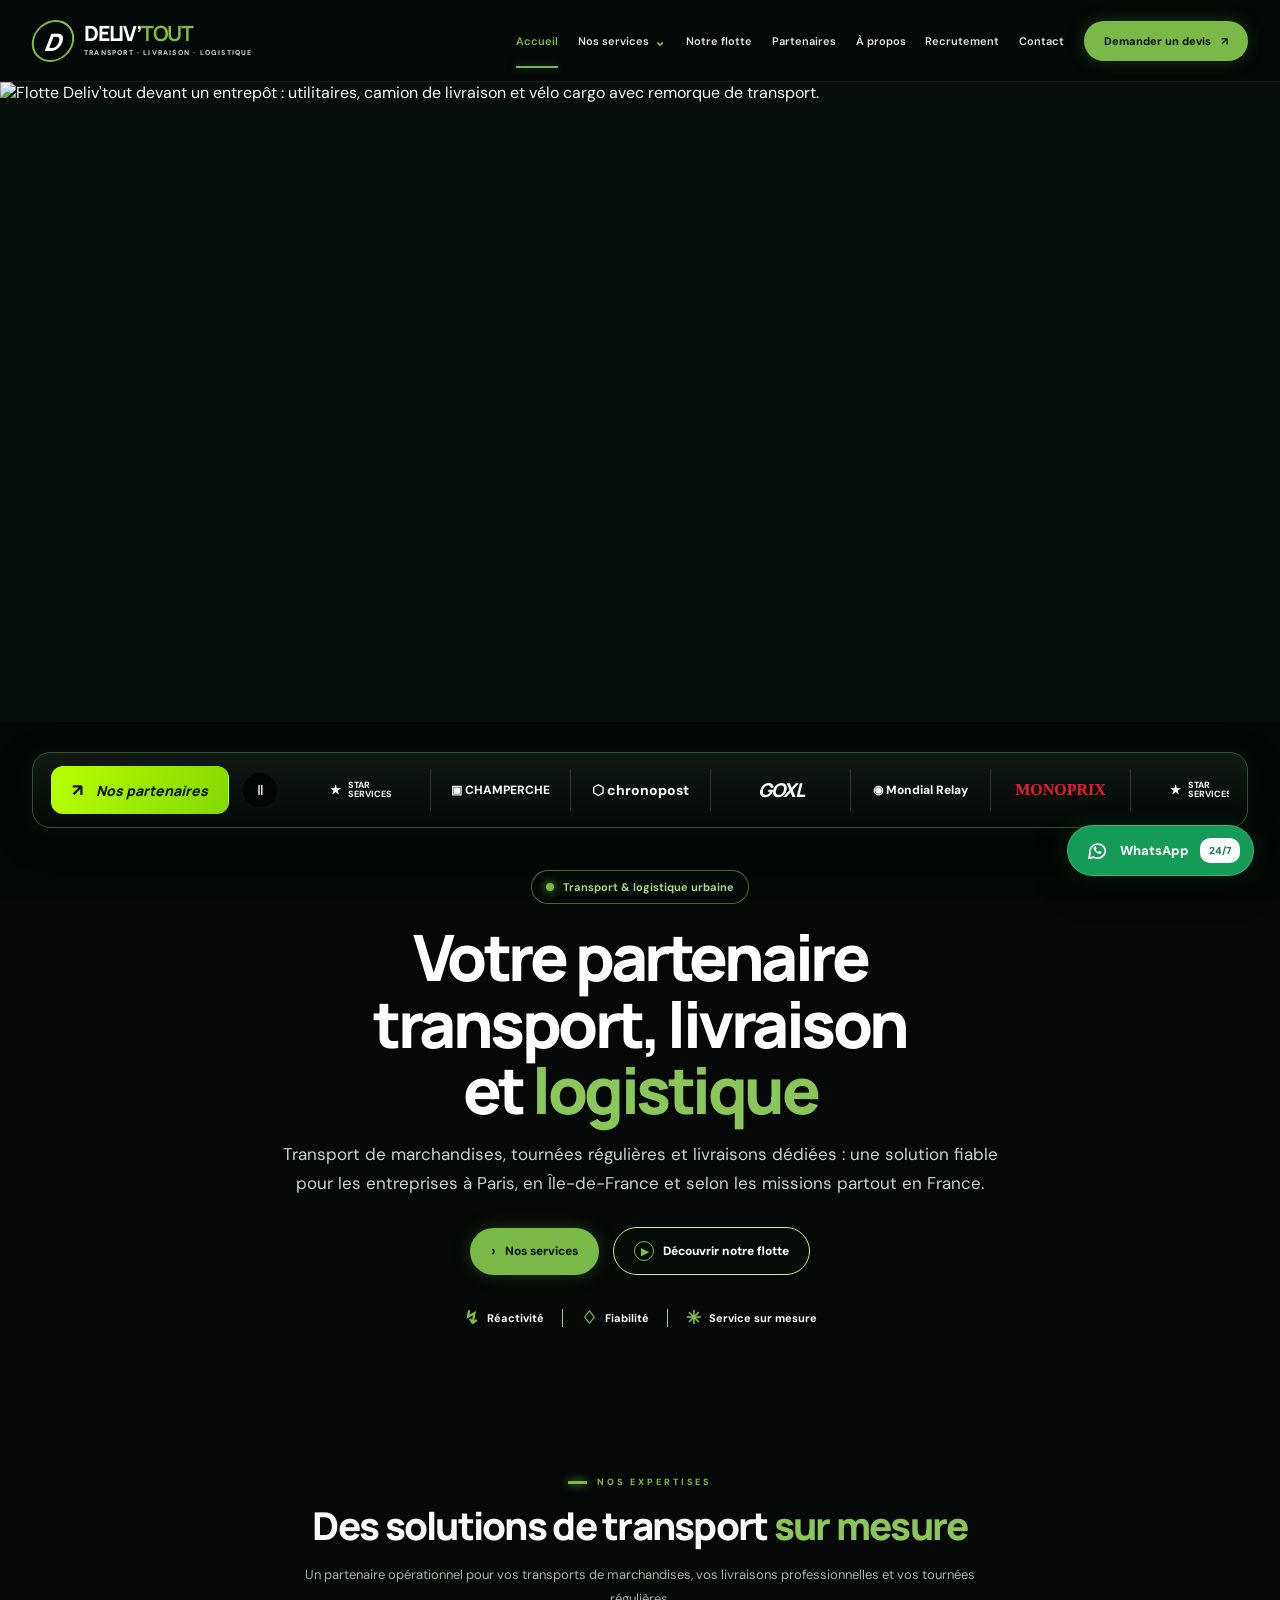
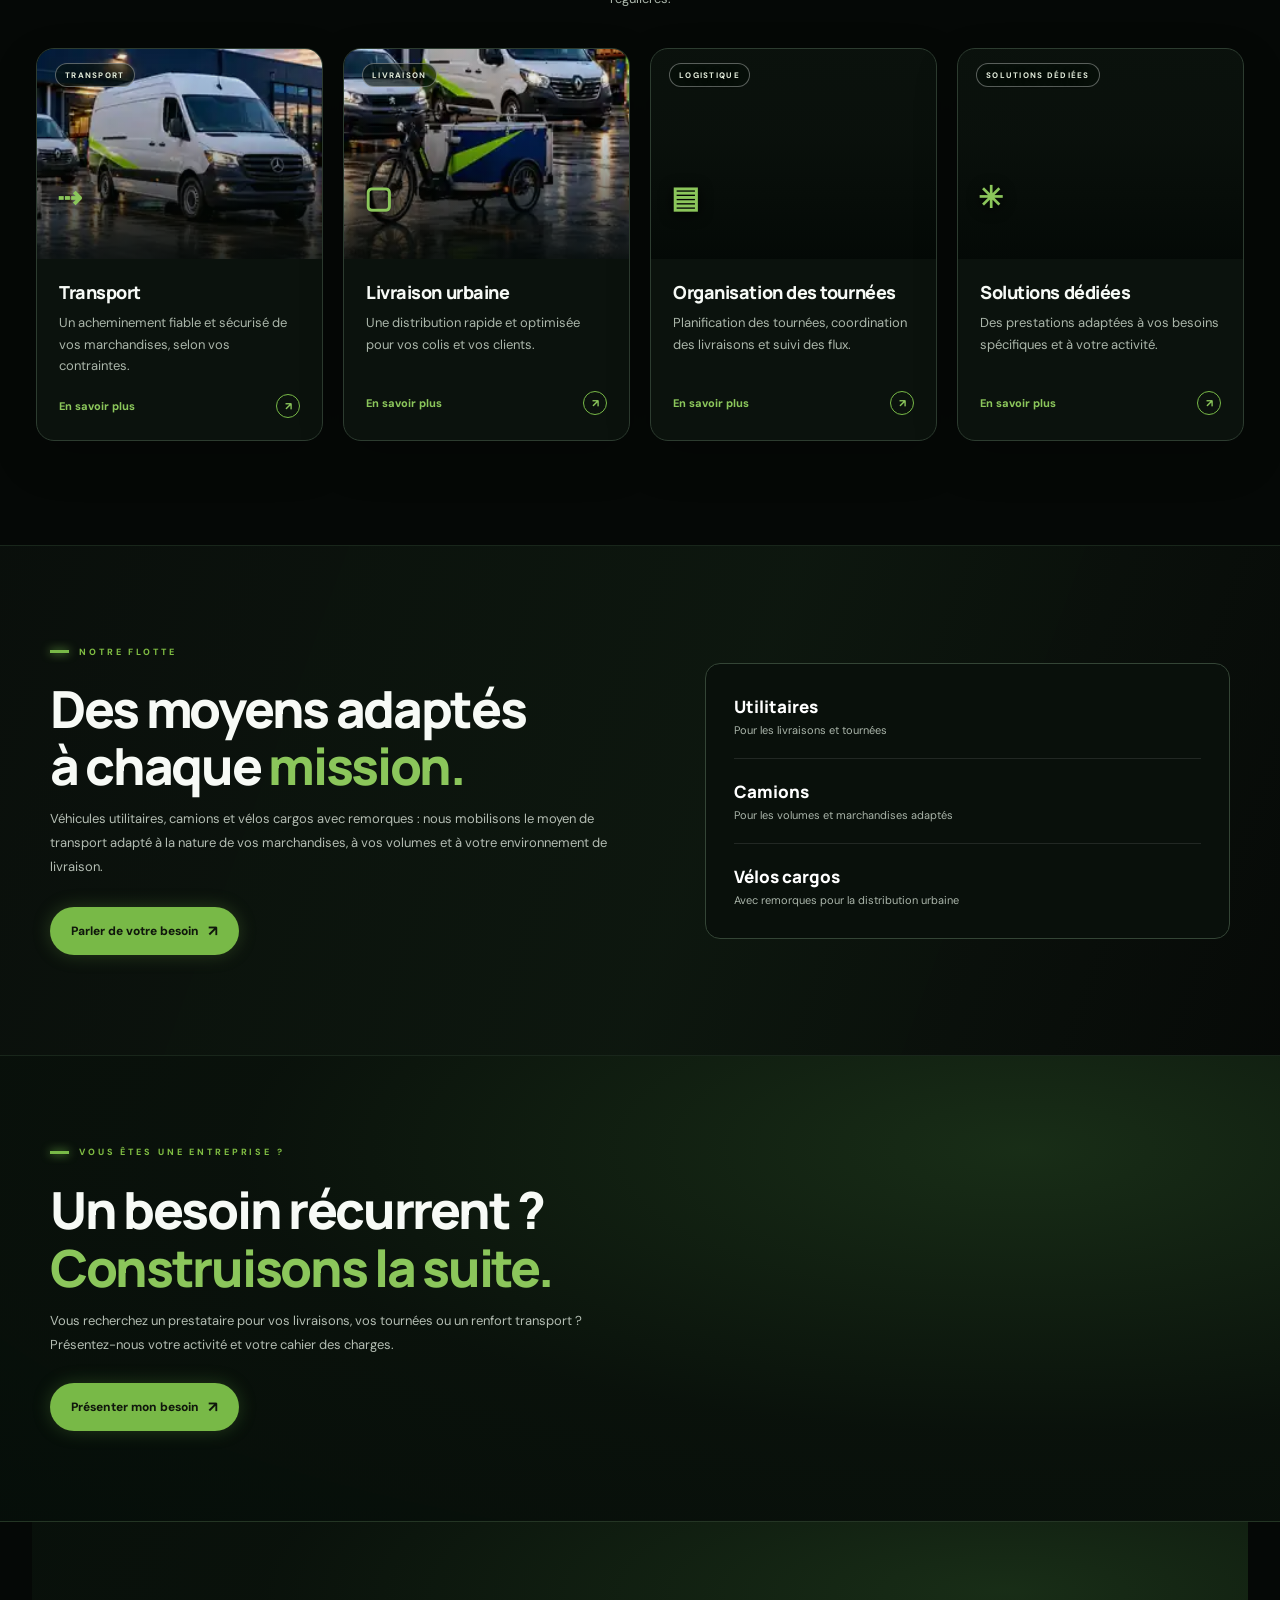
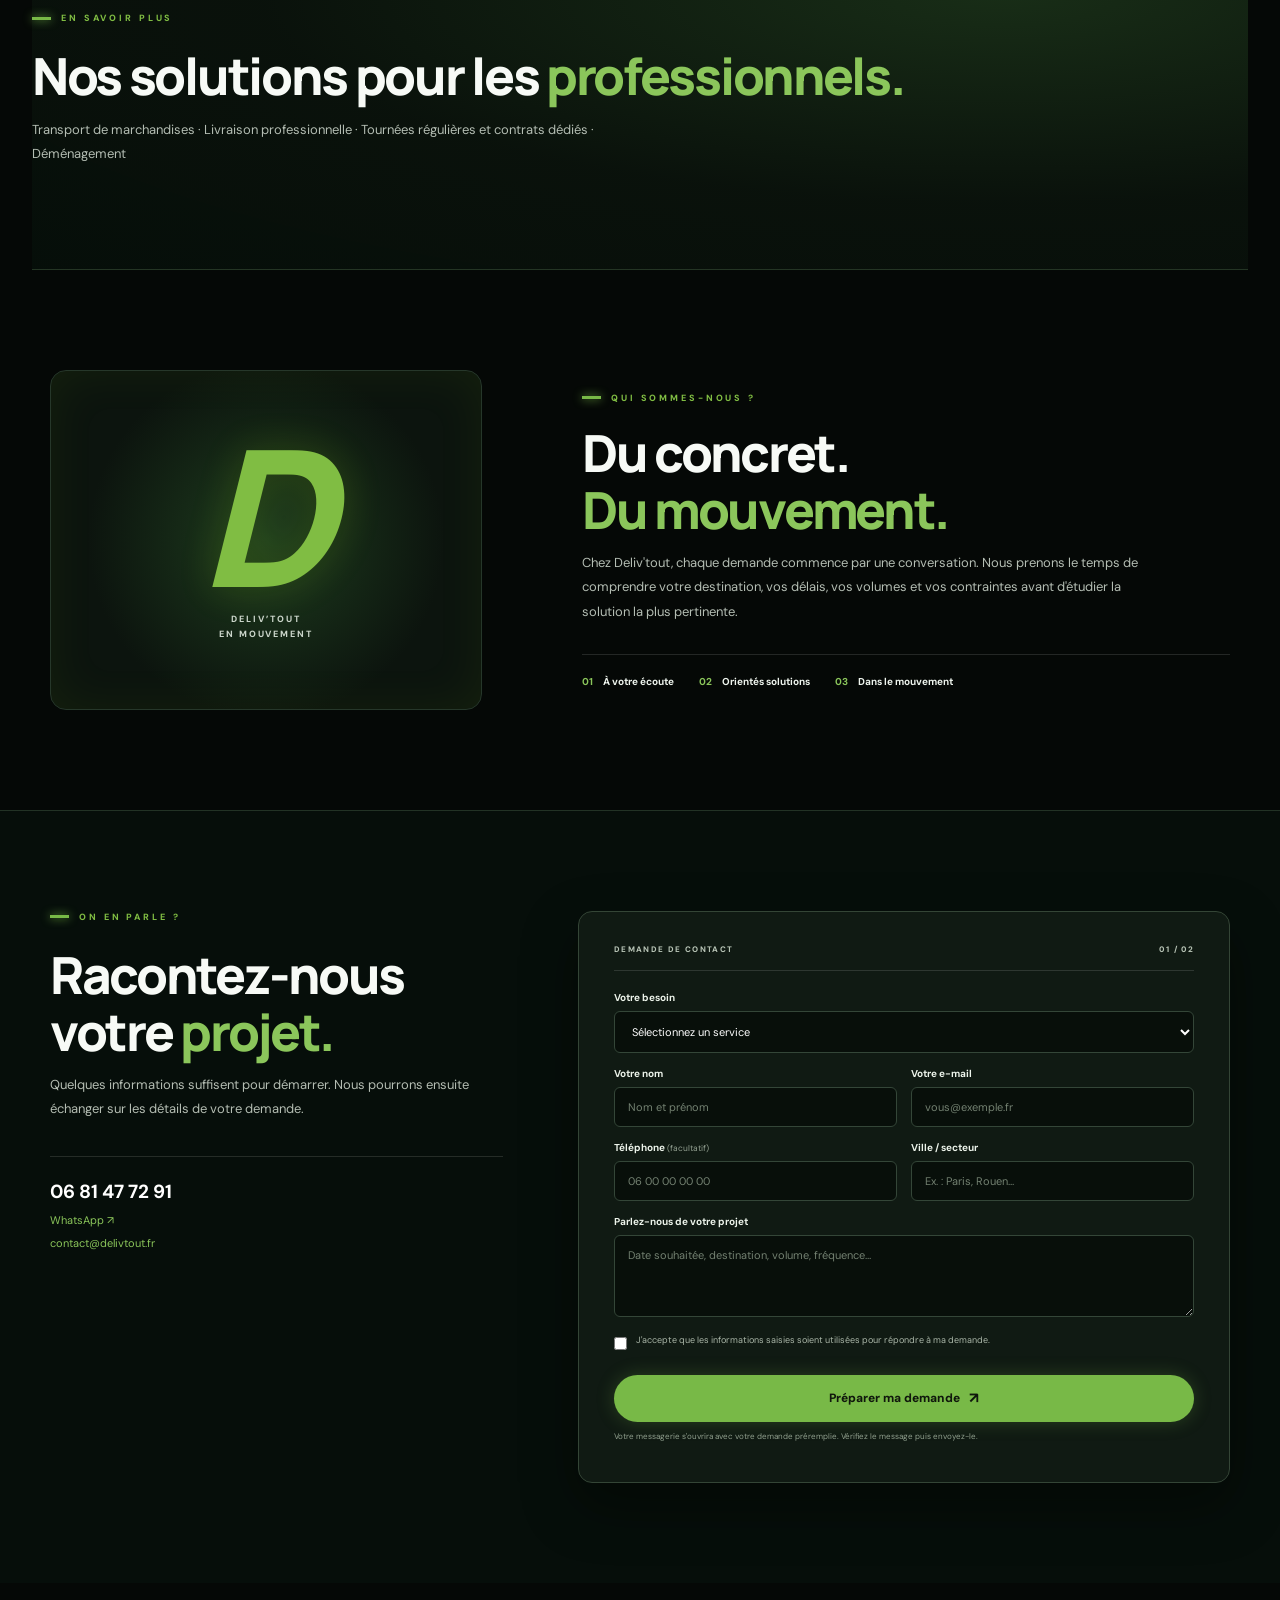
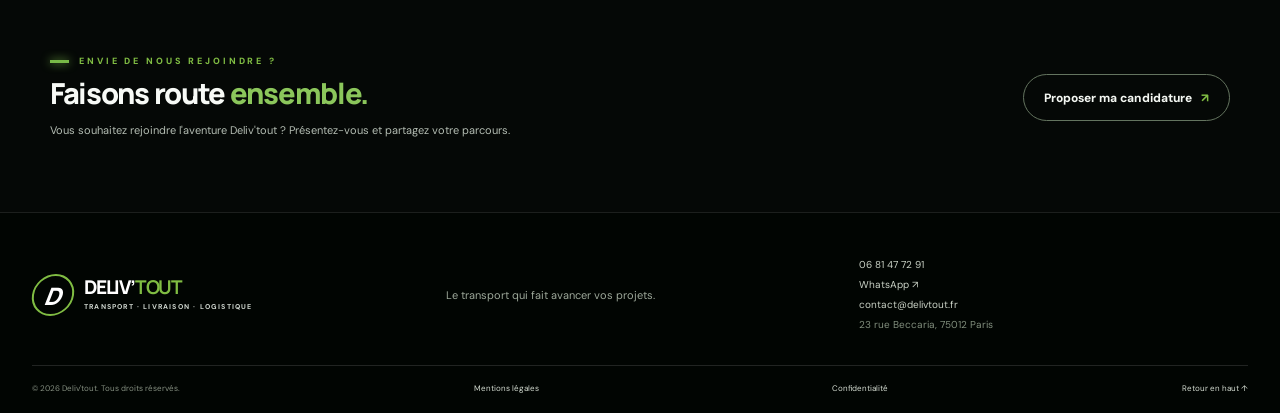
==== commit 117355cd: "Place partner strip inside mobile hero in correct document order" ====
--- a/index.html
+++ b/index.html
@@ -39,7 +39,7 @@
   <link rel="preconnect" href="https://fonts.googleapis.com">
   <link rel="preconnect" href="https://fonts.gstatic.com" crossorigin>
   <link href="https://fonts.googleapis.com/css2?family=DM+Sans:wght@400;500;600;700&family=Manrope:wght@400;500;600;700;800&display=swap" rel="stylesheet">
-  <link rel="stylesheet" href="styles.css?v=20261117-mobile-layout-final">
+  <link rel="stylesheet" href="styles.css?v=20261117-reordered-mobile-home">
   <script src="script.js?v=20261111-services-center-v4" defer></script>
 </head>
 <body>
@@ -66,23 +66,6 @@
     <section class="hero-cinematic" id="accueil">
       <img class="hero-background" src="https://raw.githubusercontent.com/slphassani-crypt/delivtout-website/797dbcfbce8a63b6e014c4f5197c857ed21151bf/assets/delivtout-hero-fleet.webp" alt="Flotte Deliv'tout devant un entrepôt : utilitaires, camion de livraison et vélo cargo avec remorque de transport." fetchpriority="high">
       
-      <div class="hero-content">
-        <div class="hero-chip"><span class="chip-dot"></span> Transport & logistique urbaine</div>
-        <h1>Votre partenaire<br>transport, livraison<br>et <em>logistique</em></h1>
-        <p>Transport de marchandises, tournées régulières et livraisons dédiées : une solution fiable pour les entreprises à Paris, en Île-de-France et selon les missions partout en France.</p>
-        <div class="hero-actions">
-          <a class="button button-lime" href="#services"><span class="button-arrow">›</span> Nos services</a>
-          <a class="button button-ghost" href="#flotte"><span class="play-icon">▶</span> Découvrir notre flotte</a>
-        </div>
-        <div class="hero-promises">
-          <span><b>↯</b> Réactivité</span><i></i>
-          <span><b>♢</b> Fiabilité</span><i></i>
-          <span><b>✳</b> Service sur mesure</span>
-        </div>
-      </div>
-      <a class="hero-scroll" href="#services" aria-label="Défiler vers les services"><span></span> DÉFILER POUR DÉCOUVRIR</a>
-    </section>
-
     <section class="partner-strip" id="partenaires" aria-label="Partenaires de Deliv'tout">
       <div class="partner-title"><span class="partner-handshake">↗</span><b>Nos partenaires</b></div>
       <button class="ticker-toggle" id="ticker-toggle" type="button" aria-label="Mettre en pause le défilement" aria-pressed="false">Ⅱ</button>
@@ -108,6 +91,23 @@
       </div>
       <div class="ticker-edge ticker-edge-right">›</div>
     </section>
+      <div class="hero-content">
+        <div class="hero-chip"><span class="chip-dot"></span> Transport & logistique urbaine</div>
+        <h1>Votre partenaire<br>transport, livraison<br>et <em>logistique</em></h1>
+        <p>Transport de marchandises, tournées régulières et livraisons dédiées : une solution fiable pour les entreprises à Paris, en Île-de-France et selon les missions partout en France.</p>
+        <div class="hero-actions">
+          <a class="button button-lime" href="#services"><span class="button-arrow">›</span> Nos services</a>
+          <a class="button button-ghost" href="#flotte"><span class="play-icon">▶</span> Découvrir notre flotte</a>
+        </div>
+        <div class="hero-promises">
+          <span><b>↯</b> Réactivité</span><i></i>
+          <span><b>♢</b> Fiabilité</span><i></i>
+          <span><b>✳</b> Service sur mesure</span>
+        </div>
+      </div>
+      <a class="hero-scroll" href="#services" aria-label="Défiler vers les services"><span></span> DÉFILER POUR DÉCOUVRIR</a>
+    </section>
+
 
     <section class="services-section section-wrap" id="services">
       <div class="section-eyebrow"><span></span> NOS EXPERTISES</div>
--- a/styles.css
+++ b/styles.css
@@ -1639,3 +1639,158 @@
   .hero-content > p { font-size: 14px !important; }
   .hero-cinematic + .partner-strip { width: calc(100% - 24px) !important; }
 }
+
+
+/* MOBILE REBUILD — photo, partner strip, hero copy, then services in clear order */
+@media (max-width: 700px) {
+  body::before { display:none !important; content:none !important; }
+  body { background:#050806 !important; }
+  main {
+    display:flex !important;
+    flex-direction:column !important;
+    align-items:stretch !important;
+    gap:0 !important;
+  }
+  .hero-cinematic {
+    display:contents !important;
+  }
+  .hero-cinematic > .hero-background {
+    order:1 !important;
+    display:block !important;
+    position:relative !important;
+    inset:auto !important;
+    width:100% !important;
+    height:auto !important;
+    min-height:0 !important;
+    max-height:none !important;
+    aspect-ratio:16 / 9 !important;
+    object-fit:cover !important;
+    object-position:center !important;
+    margin:0 !important;
+    opacity:1 !important;
+  }
+  .partner-strip {
+    order:2 !important;
+    display:flex !important;
+    position:relative !important;
+    inset:auto !important;
+    transform:none !important;
+    float:none !important;
+    clear:both !important;
+    width:calc(100% - 32px) !important;
+    height:78px !important;
+    min-height:78px !important;
+    margin:20px auto 0 !important;
+    padding:10px 12px !important;
+    overflow:hidden !important;
+    z-index:2 !important;
+  }
+  .hero-cinematic > .hero-content {
+    order:3 !important;
+    display:flex !important;
+    position:relative !important;
+    inset:auto !important;
+    transform:none !important;
+    flex-direction:column !important;
+    align-items:center !important;
+    justify-content:flex-start !important;
+    gap:0 !important;
+    width:calc(100% - 40px) !important;
+    height:auto !important;
+    min-height:0 !important;
+    margin:0 auto !important;
+    padding:44px 0 54px !important;
+    background:#050806 !important;
+    text-align:center !important;
+    z-index:1 !important;
+  }
+  .hero-content > * {
+    position:static !important;
+    inset:auto !important;
+    transform:none !important;
+    float:none !important;
+    max-width:100% !important;
+  }
+  .hero-content .hero-chip {
+    display:inline-flex !important;
+    margin:0 auto 24px !important;
+  }
+  .hero-content h1 {
+    display:block !important;
+    width:100% !important;
+    margin:0 auto 22px !important;
+    font-size:clamp(34px,8vw,44px) !important;
+    line-height:1.2 !important;
+    text-shadow:none !important;
+  }
+  .hero-content > p {
+    display:block !important;
+    width:100% !important;
+    margin:0 auto 30px !important;
+    font-size:15px !important;
+    line-height:1.85 !important;
+    color:#cbd5cc !important;
+  }
+  .hero-content .hero-actions {
+    display:flex !important;
+    position:static !important;
+    width:100% !important;
+    margin:0 auto 30px !important;
+    padding:0 !important;
+    gap:14px !important;
+    flex-wrap:wrap !important;
+    justify-content:center !important;
+  }
+  .hero-content .hero-promises {
+    display:flex !important;
+    position:static !important;
+    width:100% !important;
+    margin:0 auto !important;
+    padding:0 !important;
+    gap:12px !important;
+    flex-wrap:wrap !important;
+    justify-content:center !important;
+    font-size:12px !important;
+    line-height:1.8 !important;
+  }
+  .hero-scroll { display:none !important; }
+  .services-section {
+    order:4 !important;
+    display:block !important;
+    position:relative !important;
+    clear:both !important;
+    width:calc(100% - 40px) !important;
+    margin:0 auto !important;
+    padding:54px 0 72px !important;
+    background:#050806 !important;
+    text-align:center !important;
+  }
+  .services-section .section-eyebrow {
+    margin:0 auto 18px !important;
+    position:static !important;
+    display:flex !important;
+    justify-content:center !important;
+  }
+  .services-section h2 {
+    position:static !important;
+    display:block !important;
+    width:100% !important;
+    margin:0 auto 20px !important;
+    font-size:clamp(30px,7vw,38px) !important;
+    line-height:1.2 !important;
+  }
+  .services-section .section-intro {
+    position:static !important;
+    display:block !important;
+    width:100% !important;
+    margin:0 auto 34px !important;
+    font-size:15px !important;
+    line-height:1.8 !important;
+  }
+}
+@media (max-width:390px) {
+  .partner-strip { width:calc(100% - 24px) !important; }
+  .hero-cinematic > .hero-content { width:calc(100% - 32px) !important; padding:38px 0 46px !important; }
+  .hero-content h1 { font-size:34px !important; }
+  .services-section { width:calc(100% - 32px) !important; }
+}
